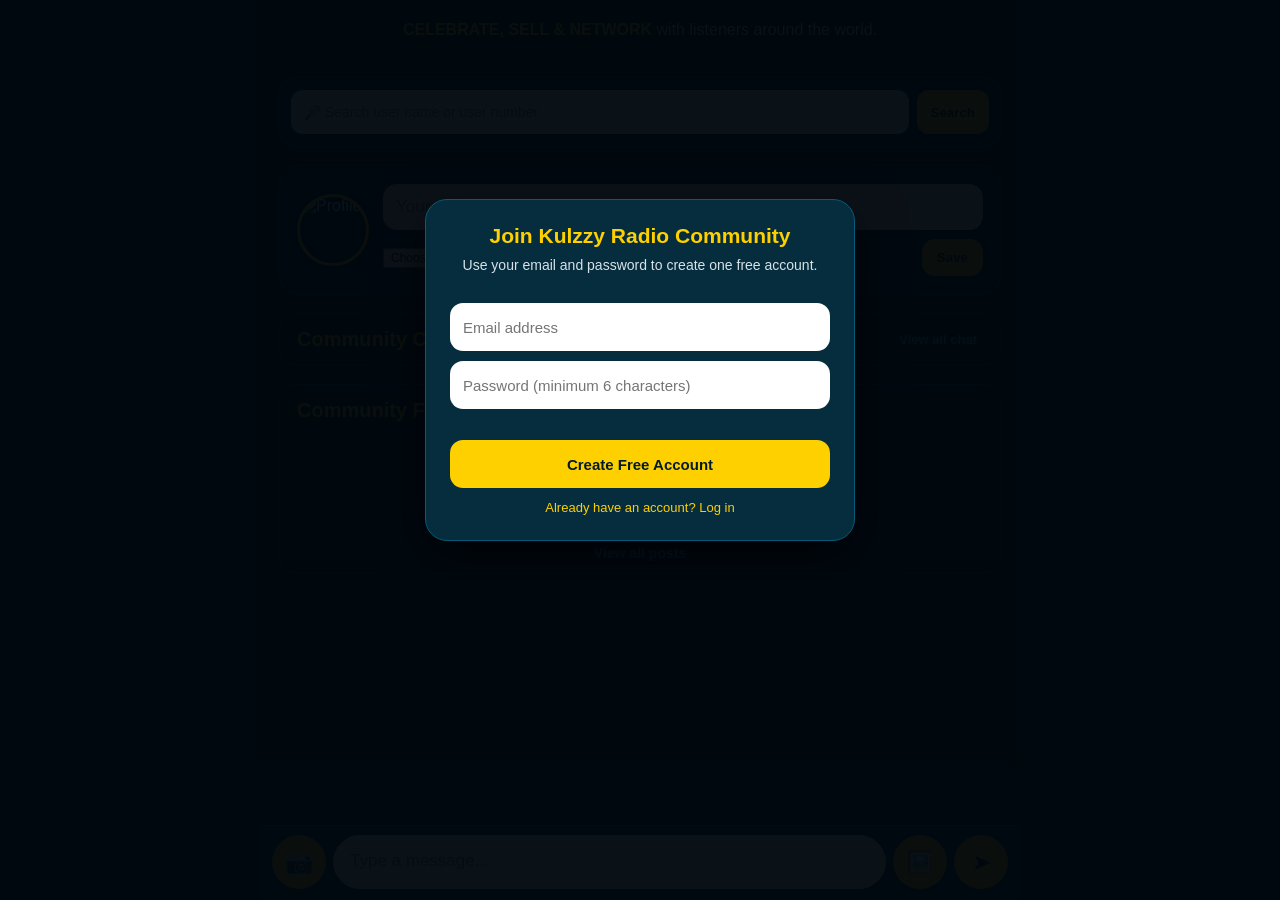
==== index.html @ fc477389 "Add styles for image viewer open state" ====
<!DOCTYPE html>
<html lang="en">
<head>
<meta charset="UTF-8">
<meta name="viewport" content="width=device-width,initial-scale=1.0,maximum-scale=1.0,user-scalable=no">
<title>Kulzzy Radio Community</title>

<style>

*{
    box-sizing:border-box;
    -webkit-tap-highlight-color:transparent;
}

html,body{
    margin:0;
    padding:0;
    width:100%;
    min-height:100%;
    background:#001b2b;
    color:#fff;
    font-family:Arial,Helvetica,sans-serif;
}

body{
    overflow-x:hidden;
}

body.image-viewer-open{
    overflow:hidden;
    touch-action:none;
}

.app{
    width:100%;
    max-width:760px;
    margin:auto;
    min-height:100vh;
    background:#001b2b;
    padding-bottom:145px;
}


.auth-gate{
    position:fixed;inset:0;background:rgba(0,8,14,.96);z-index:20000;display:flex;align-items:center;justify-content:center;padding:20px;
}
.auth-card{width:100%;max-width:430px;background:#062d3e;border:1px solid #075a78;border-radius:22px;padding:24px;box-shadow:0 15px 50px rgba(0,0,0,.5);text-align:center;transform:translateY(-80px)}
.auth-card h2{margin:0 0 8px;color:#ffd000;font-size:21px}
.auth-subtitle{margin:0 0 18px;color:#d7e2e7;font-size:14px;line-height:1.4}
.auth-input{width:100%;height:48px;border:0;outline:0;border-radius:13px;padding:0 13px;margin-top:10px;background:#fff;color:#111;font-size:15px}
.auth-error{min-height:22px;margin-top:9px;color:#ff8b8b;font-size:13px;line-height:1.3}
.auth-submit{width:100%;height:48px;border:0;border-radius:13px;background:#ffd000;color:#001b2b;font-weight:bold;font-size:15px;cursor:pointer}
.auth-submit:disabled{opacity:.65;cursor:wait}
.auth-switch{margin-top:11px;border:0;background:transparent;color:#ffd000;font-size:13px;cursor:pointer}

/* =========================
   INTRO
========================= */

.intro{
    margin:0 18px 18px;
    padding:18px 16px;
    background:#001b2b;
    text-align:center;
    color:#e9f2f6;
    font-size:16px;
    line-height:1.45;
}

.intro strong{
    color:#ffd000;
    font-size:16px;
    font-weight:700;
}

/* =========================
   PROFILE
========================= */

.profile-area{
    margin:0 18px 18px;
    padding:18px;
    background:#062d3e;
    border:1px solid #075a78;
    border-radius:22px;
}
    
.profile-row{
    display:flex;
    align-items:center;
    gap:14px;
}

.profile-picture{
    width:72px;
    height:72px;
    min-width:72px;
    border-radius:50%;
    object-fit:cover;
    border:3px solid #ffd000;
    background:#092331;
}

.profile-details{
    flex:1;
    min-width:0;
}

.name-input{
    width:100%;
    height:46px;
    border:0;
    outline:0;
    border-radius:14px;
    padding:0 13px;
    font-size:17px;
    background:#fff;
    color:#111;
}

.profile-controls{
    display:flex;
    align-items:center;
    gap:8px;
    margin-top:9px;
    flex-wrap:wrap;
}

.profile-file{
    flex:1;
    min-width:130px;
    color:#fff;
    font-size:12px;
}

.save-profile,
.cancel-profile{
    border-radius:13px;
    padding:9px 13px;
    font-weight:bold;
    cursor:pointer;
}

.save-profile{
    border:2px solid #ffd000;
    background:#ffd000;
    color:#001b2b;
}

.cancel-profile{
    border:1px solid #ffd000;
    background:transparent;
    color:#ffd000;
    display:none;
}


/* SAVED PROFILE */

.profile-saved-view{
    display:none;
    text-align:center;
}
.profile-saved-view.show{
    display:block;
}

.saved-profile-picture{
    width:72px;
    height:72px;
    border-radius:50%;
    object-fit:cover;
    border:3px solid #ffd000;
    background:#092331;
}

.saved-profile-name{
    margin-top:8px;
    color:#ffd000;
    font-size:17px;
    font-weight:bold;
    word-break:break-word;
}

.edit-profile-btn{
    margin-top:10px;
    border:1px solid #ffd000;
    background:#062d3e;
    color:#ffd000;
    border-radius:17px;
    padding:8px 14px;
    font-weight:bold;
    font-size:13px;
    cursor:pointer;
}


/* =========================
   PROFILE BRAND DISPLAY
========================= */

.profile-brand-stage{
    width:100%;
    height:300px;
    position:relative;
    overflow:hidden;
    border-radius:18px;
    background:transparent;
    margin-bottom:12px;
}

.profile-brand-logo{
    position:absolute;
    inset:0;
    width:100%;
    height:100%;
    object-fit:contain;
    display:block;
    z-index:1;
}

.profile-brand-avatar{
    position:absolute;
    top:50%;
    left:50%;
    transform:translate(-50%,-50%);
    width:150px;
    height:150px;
    border-radius:50%;
    object-fit:cover;
    border:4px solid #ffd000;
    background:#092331;
    box-shadow:0 4px 15px rgba(0,0,0,.35);
    z-index:2;
}

.profile-action-row{
    display:flex;
    justify-content:center;
    align-items:center;
    gap:8px;
    margin-top:10px;
}

.profile-action-row .edit-profile-btn{
    margin-top:0;
}

/* =========================
   LIVE CAMERA
========================= */

.camera-modal{
    position:fixed;
    inset:0;
    background:rgba(0,8,14,.96);
    z-index:12000;
    display:none;
    align-items:center;
    justify-content:center;
    padding:18px;
}

.camera-modal.show{
    display:flex;
}

.camera-card{
    width:100%;
    max-width:520px;
    background:#062d3e;
    border:1px solid #ffd000;
    border-radius:22px;
    padding:14px;
    box-shadow:0 15px 50px rgba(0,0,0,.55);
}

.camera-title{
    color:#ffd000;
    text-align:center;
    font-weight:bold;
    font-size:17px;
    margin-bottom:10px;
}

.camera-video-wrap{
    width:100%;
    aspect-ratio:3 / 4;
    max-height:70vh;
    background:#000;
    border-radius:16px;
    overflow:hidden;
}

.camera-video{
    width:100%;
    height:100%;
    display:block;
    object-fit:cover;
}

.camera-status{
    color:#d7e2e7;
    text-align:center;
    font-size:13px;
    line-height:1.4;
    margin:9px 4px;
}

.camera-actions{
    display:flex;
    gap:8px;
}

.camera-action-btn{
    flex:1;
    min-height:46px;
    border-radius:13px;
    border:1px solid #ffd000;
    background:#ffd000;
    color:#001b2b;
    font-weight:bold;
    cursor:pointer;
}

.camera-action-btn.cancel{
    background:#073b50;
    color:#ffd000;
}

.camera-action-btn:disabled{
    opacity:.6;
}

/* =========================
   COMMUNITY CHAT / FEED SECTIONS
========================= */

.community-section{
    margin:0 18px 18px;
    background:#001b2b;
}

.community-chat-section{
    position:relative;
    z-index:200;
}

.community-card{
    background:#001b2b;
    border:1px solid #075a78;
    border-radius:20px;
    overflow:hidden;
}

.community-section-title{
    display:flex;
    align-items:center;
    justify-content:space-between;
    gap:10px;
    padding:14px 18px;
    color:#ffd000;
    font-size:20px;
    font-weight:bold;
}

.community-view-btn{
    border:0;
    background:transparent;
    color:#38bdf8;
    font-size:13px;
    font-weight:bold;
    cursor:pointer;
    white-space:nowrap;
}

.community-chat-list{
    display:flex;
    flex-direction:column;
    height:auto;
    max-height:none;
    overflow:visible;
    overflow-x:hidden;
    overscroll-behavior:auto;
}

.community-chat-message{
    display:flex;
    align-items:flex-start;
    gap:10px;
    padding:10px 18px 9px;
    border-top:1px solid rgba(7,90,120,.45);
    flex:0 0 auto;
}

.community-chat-avatar{
    width:46px;
    height:46px;
    min-width:46px;
    border-radius:50%;
    object-fit:cover;
    border:2px solid #ffd000;
    background:#092331;
}

.community-chat-body{
    flex:1;
    min-width:0;
}

.community-chat-top{
    display:flex;
    align-items:center;
    justify-content:space-between;
    gap:8px;
}

.community-chat-name{
    color:#ffd000;
    font-size:15px;
    font-weight:bold;
}

.community-chat-time{
    color:#8fa7b2;
    font-size:12px;
    white-space:nowrap;
}

.community-chat-text{
    color:#fff;
    font-size:14px;
    line-height:1.4;
    margin-top:2px;
    word-break:break-word;
}

.private-chat-box{
    display:flex;
    gap:6px;
    margin-top:8px;
}

.private-chat-input{
    flex:1;
    min-width:0;
    height:34px;
    border:1px solid #075a78;
    outline:0;
    border-radius:10px;
    padding:0 9px;
    background:#fff;
    color:#111;
    font-size:12px;
}

.private-chat-send{
    border:0;
    border-radius:10px;
    background:#ffd000;
    color:#001b2b;
    font-weight:bold;
    padding:0 10px;
    font-size:12px;
    cursor:pointer;
    white-space:nowrap;
}

.private-chat-status{
    color:#8fa7b2;
    font-size:11px;
    margin-top:5px;
}

.community-empty{
    padding:22px 18px;
    text-align:center;
    color:#8fa7b2;
    font-size:14px;
    border-top:1px solid rgba(7,90,120,.45);
}

.community-bottom-link{
    width:100%;
    border:0;
    border-top:1px solid rgba(7,90,120,.45);
    background:transparent;
    color:#38bdf8;
    padding:12px;
    font-size:14px;
    font-weight:bold;
    cursor:pointer;
}

.community-feed-title{
    margin-top:0;
}

@media(max-width:500px){
    .community-section{
        margin-left:18px;
        margin-right:18px;
    }

    .community-section-title{
        font-size:19px;
        padding:13px 16px;
    }

    .community-chat-message{
        padding:10px 16px;
    }
}

/* =========================
   POST PREVIEW
========================= */

.post-preview{
    display:none;
    margin:0 12px 18px;
    background:#062d3e;
    border:1px solid #075a78;
    border-radius:20px;
    padding:12px;
}

.post-preview.show{
    display:block;
}

.post-preview-title{
    color:#ffd000;
    font-size:15px;
    font-weight:bold;
    margin-bottom:10px;
}

.post-preview-image{
    width:100%;
    max-height:500px;
    object-fit:contain;
    background:#00131e;
    border-radius:14px;
    display:block;
}

.post-preview-actions{
    display:flex;
    gap:8px;
    margin-top:10px;
}

.post-picture-btn{
    flex:1;
    border:0;
    border-radius:12px;
    padding:11px;
    font-weight:bold;
    cursor:pointer;
}

.post-picture-btn.publish{
    background:#ffd000;
    color:#001b2b;
}

.post-picture-btn.cancel{
    background:#073b50;
    color:#fff;
    border:1px solid #075a78;
}

/* =========================
   FEED
========================= */

.feed{
    width:100%;
    padding:0 12px;
}

.post{
    background:#062d3e;
    border:1px solid #075a78;
    border-radius:22px;
    overflow:hidden;
    margin:0 0 18px;
}

.post-header{
    display:flex;
    align-items:center;
    gap:10px;
    padding:12px 14px;
}

.post-avatar{
    width:52px;
    height:52px;
    min-width:52px;
    border-radius:50%;
    object-fit:cover;
    border:2px solid #ffd000;
    background:#092331;
}

.post-user{
    flex:1;
    min-width:0;
}

.post-name{
    color:#ffd000;
    font-size:16px;
    font-weight:bold;
    overflow:hidden;
    text-overflow:ellipsis;
    white-space:nowrap;
}

.post-time{
    color:#9db0ba;
    font-size:12px;
    margin-top:3px;
}

.follow-wrap{
    display:flex;
    align-items:center;
    gap:6px;
}

.follow-btn{
    border:1px solid #ffd000;
    color:#ffd000;
    background:transparent;
    border-radius:18px;
    padding:7px 11px;
    font-size:12px;
    font-weight:bold;
    white-space:nowrap;
}

.follow-btn.following{
    background:#ffd000;
    color:#001b2b;
}

.follow-count{
    color:#d7e2e7;
    font-size:12px;
    white-space:nowrap;
}

.post-image-wrap{
    width:100%;
    background:#00131e;
    cursor:pointer;
}

.post-image{
    width:100%;
    height:auto;
    max-height:700px;
    display:block;
    object-fit:contain;
    cursor:pointer;
    transition:transform .2s ease;
}

.post-image:hover{
    transform:scale(1.02);
}

.post-actions{
    display:flex;
    align-items:center;
    padding:9px 12px;
    gap:7px;
    border-top:1px solid #075a78;
}

.action-btn{
    border:0;
    background:#073b50;
    color:#fff;
    border-radius:11px;
    padding:7px 10px;
    font-size:14px;
    cursor:pointer;
}

.action-btn.liked{
    color:#ff3b3b;
}

.click-count{
    margin-left:auto;
    color:#d7e2e7;
    font-size:14px;
}

.comments{
    padding:0 12px 12px;
}

.comment{
    background:#082431;
    border-radius:11px;
    padding:8px 9px;
    margin-top:7px;
}

.comment-name{
    color:#ffd000;
    font-weight:bold;
    font-size:12px;
}

.comment-text{
    color:#fff;
    margin-top:3px;
    font-size:13px;
    line-height:1.35;
}

.comment-box{
    display:flex;
    gap:7px;
    margin-top:8px;
}

.comment-input{
    flex:1;
    min-width:0;
    height:39px;
    border:0;
    outline:0;
    border-radius:11px;
    padding:0 11px;
    background:#fff;
    color:#111;
    font-family:Arial,Helvetica,sans-serif;
    font-size:14px;
}

.comment-send{
    border:0;
    border-radius:11px;
    background:#ffd000;
    color:#001b2b;
    font-weight:bold;
    padding:0 12px;
    font-size:13px;
}

.empty{
    text-align:center;
    padding:40px 15px;
    color:#8fa7b2;
    font-size:14px;
}

/* =========================
   COMPOSER
========================= */

.composer{
    position:fixed;
    left:50%;
    bottom:0;
    transform:translateX(-50%);
    width:100%;
    max-width:760px;
    background:#062d3e;
    border-top:1px solid #075a78;
    padding:9px 12px 11px;
    z-index:3000;
}

.composer-row{
    display:flex;
    align-items:flex-end;
    gap:7px;
}

.composer-btn{
    width:54px;
    height:54px;
    min-width:54px;
    border:0;
    border-radius:50%;
    background:#ffd000;
    color:#001b2b;
    display:flex;
    align-items:center;
    justify-content:center;
    font-size:23px;
    cursor:pointer;
}

.message-box{
    flex:1;
    min-width:0;
    max-height:130px;
    min-height:54px;
    resize:none;
    overflow-y:auto;
    border:0;
    outline:0;
    border-radius:27px;
    padding:15px 17px;
    font-size:17px;
    line-height:1.35;
    background:#fff;
    color:#111;
    font-family:Arial,Helvetica,sans-serif;
}

.hidden-input{
    display:none;
}

/* =========================
   NOTIFICATIONS
========================= */

.notification-panel{
    position:fixed;
    top:15px;
    right:15px;
    width:min(340px,calc(100% - 30px));
    background:#062d3e;
    border:1px solid #ffd000;
    border-radius:18px;
    z-index:5000;
    box-shadow:0 10px 40px rgba(0,0,0,.45);
    display:none;
    overflow:hidden;
}

.notification-panel.show{
    display:block;
}

.notification-title{
    padding:13px;
    background:#001b2b;
    color:#ffd000;
    font-weight:bold;
    border-bottom:1px solid #075a78;
}

.notification-list{
    max-height:300px;
    overflow:auto;
}

.notification-item{
    padding:11px;
    border-bottom:1px solid #075a78;
    font-size:13px;
}

/* =========================
   VIEWER
========================= */

.image-viewer{
    position:fixed;
    inset:0;
    background:rgba(0,8,14,.94);
    z-index:9000;
    display:none;
    align-items:center;
    justify-content:center;
    padding:25px 15px;
}

.image-viewer.show{
    display:flex;
}

.viewer-content{
    width:100%;
    height:100%;
    display:flex;
    align-items:center;
    justify-content:center;
    position:relative;
}

.viewer-image{
    max-width:96%;
    max-height:90%;
    object-fit:contain;
    border-radius:10px;
}

.viewer-close{
    position:absolute;
    top:12px;
    right:12px;
    width:48px;
    height:48px;
    border:0;
    border-radius:50%;
    background:#ffd000;
    color:#001b2b;
    font-size:30px;
}

.viewer-click-count{
    position:absolute;
    bottom:18px;
    left:50%;
    transform:translateX(-50%);
    background:#062d3e;
    border:1px solid #ffd000;
    color:#ffd000;
    padding:8px 14px;
    border-radius:20px;
    font-size:13px;
}

.toast{
    position:fixed;
    left:50%;
    bottom:95px;
    transform:translateX(-50%);
    background:#ffd000;
    color:#001b2b;
    padding:10px 16px;
    border-radius:20px;
    font-weight:bold;
    z-index:10000;
    display:none;
    max-width:90%;
    text-align:center;
    font-size:14px;
}

.toast.show{
    display:block;
}

@media(max-width:500px){
.post-image{
    height:250px;
}
    .intro{
        font-size:15px;
    }

    .intro strong{
        font-size:16px;
    }

    .profile-picture{
        width:68px;
        height:68px;
        min-width:68px;
    }

    .profile-brand-stage{
        height:270px;
    }

    .profile-brand-avatar{
        width:132px;
        height:132px;
    }

    .name-input{
        font-size:16px;
    }

    .post-header{
        padding:11px;
    }

    .post-avatar{
        width:50px;
        height:50px;
        min-width:50px;
    }

    .post-name{
        font-size:15px;
    }

    .follow-btn{
        padding:6px 9px;
        font-size:11px;
    }

    .follow-count{
        font-size:11px;
    }

    .composer-btn{
        width:51px;
        height:51px;
        min-width:51px;
    }

    .message-box{
        font-size:16px;
        min-height:51px;
    }
}



/* =========================
   KULZZY SOCIAL SEARCH / PROFILE / GALLERY
========================= */
.user-search-wrap{margin:0 18px 18px;background:#062d3e;border:1px solid #075a78;border-radius:18px;padding:12px}
.user-search-row{display:flex;gap:8px}
.user-search-input{flex:1;min-width:0;height:44px;border:0;border-radius:12px;padding:0 13px;font-size:14px;outline:0;color:#111;background:#fff}
.user-search-btn{border:0;border-radius:12px;background:#ffd000;color:#001b2b;font-weight:bold;padding:0 14px;cursor:pointer}
.user-search-results{margin-top:8px;display:none;max-height:260px;overflow:auto}
.user-search-results.show{display:block}
.user-result{display:flex;align-items:center;gap:10px;padding:10px;border-top:1px solid rgba(7,90,120,.55);cursor:pointer}
.user-result:hover{background:#073b50}
.user-result-avatar{width:42px;height:42px;border-radius:50%;object-fit:cover;border:2px solid #ffd000;background:#092331}
.user-result-main{min-width:0;flex:1}.user-result-name{font-weight:bold;color:#ffd000}.user-result-number{font-size:11px;color:#9db0ba;margin-top:2px}
.profile-number{display:inline-block;margin-top:5px;color:#9db0ba;font-size:12px}
.social-profile-modal{position:fixed;inset:0;background:rgba(0,8,14,.96);z-index:11000;display:none;align-items:center;justify-content:center;padding:16px}
.social-profile-modal.show{display:flex}.social-profile-card{width:100%;max-width:560px;max-height:92vh;overflow:auto;background:#062d3e;border:1px solid #ffd000;border-radius:22px;padding:16px;box-shadow:0 15px 50px rgba(0,0,0,.55)}
.social-profile-top{display:flex;align-items:center;gap:12px}.social-profile-avatar{width:78px;height:78px;border-radius:50%;object-fit:cover;border:3px solid #ffd000;background:#092331}.social-profile-info{flex:1;min-width:0}.social-profile-name{font-size:20px;font-weight:bold;color:#ffd000;word-break:break-word}.social-profile-number{font-size:12px;color:#9db0ba;margin-top:3px}.social-profile-close{border:0;background:#ffd000;color:#001b2b;width:42px;height:42px;border-radius:50%;font-size:25px;font-weight:bold;cursor:pointer}
.social-stats{display:grid;grid-template-columns:repeat(3,1fr);gap:7px;margin:14px 0}.social-stat{background:#073b50;border-radius:12px;text-align:center;padding:10px 5px}.social-stat strong{display:block;color:#ffd000;font-size:18px}.social-stat span{font-size:11px;color:#d7e2e7}.social-profile-actions{display:flex;gap:8px;margin-bottom:12px}.social-profile-actions button{flex:1;border:1px solid #ffd000;border-radius:12px;background:transparent;color:#ffd000;padding:10px;font-weight:bold;cursor:pointer}.social-profile-actions button.following{background:#ffd000;color:#001b2b}.profile-posts-title{font-weight:bold;color:#ffd000;margin:10px 0}.profile-post-list .post{margin-bottom:12px}
.post-user-click{cursor:pointer}.post-user-click:hover .post-name{text-decoration:underline}.post-number{font-size:10px;color:#9db0ba;margin-top:2px}
.post-gallery{display:grid;gap:3px;background:#00131e}.post-gallery.one{grid-template-columns:1fr}.post-gallery.two{grid-template-columns:1fr 1fr}.post-gallery.three,.post-gallery.more{grid-template-columns:1fr 1fr}.gallery-item{position:relative;min-width:0;background:#00131e;cursor:pointer;overflow:hidden}.post-gallery.one .gallery-item{height:320px}.post-gallery.two .gallery-item,.post-gallery.three .gallery-item,.post-gallery.more .gallery-item{height:220px}.gallery-item img{width:100%;height:100%;display:block;object-fit:cover}.gallery-more{position:absolute;inset:0;display:flex;align-items:center;justify-content:center;background:rgba(0,0,0,.48);color:#fff;font-size:28px;font-weight:bold}.post-caption{padding:10px 14px;color:#fff;line-height:1.4;white-space:pre-wrap;word-break:break-word}.repost-note{padding:8px 14px;color:#38bdf8;font-size:12px;border-top:1px solid #075a78}
.post-preview-gallery{display:grid;grid-template-columns:repeat(2,1fr);gap:6px}.post-preview-gallery img{width:100%;height:180px;object-fit:cover;border-radius:12px;background:#00131e}.post-preview-image{display:none!important}
.action-btn{white-space:nowrap}.action-btn.shared{color:#38bdf8}.action-btn.reposted{color:#ffd000}

@media(max-width:500px){.user-search-wrap{margin-left:18px;margin-right:18px}.user-search-row{gap:6px}.user-search-btn{padding:0 11px}.post-gallery.one .gallery-item{height:250px}.post-gallery.two .gallery-item,.post-gallery.three .gallery-item,.post-gallery.more .gallery-item{height:170px}.post-preview-gallery img{height:145px}.social-profile-card{padding:13px}.social-stats{gap:5px}}

</style>
</head>

<body>

<div id="authGate" class="auth-gate">
<div class="auth-card">
<h2 id="authTitle">Join Kulzzy Radio Community</h2>
<p class="auth-subtitle">Use your email and password to create one free account.</p>
<input id="authEmail" class="auth-input" type="email" autocomplete="email" placeholder="Email address">
<input id="authPassword" class="auth-input" type="password" autocomplete="new-password" placeholder="Password (minimum 6 characters)">
<div id="authError" class="auth-error"></div>
<button id="authSubmit" class="auth-submit">Create Free Account</button>
<button id="authSwitch" class="auth-switch">Already have an account? Log in</button>
</div>
</div>

<div class="app">

<div class="intro">
<strong>CELEBRATE, SELL &amp; NETWORK</strong>
with listeners around the world.
</div>

<div class="user-search-wrap">
    <div class="user-search-row">
        <input id="userSearchInput" class="user-search-input" type="search" maxlength="60" placeholder="🔎 Search user name or user number">
        <button id="userSearchBtn" class="user-search-btn" type="button">Search</button>
    </div>
    <div id="userSearchResults" class="user-search-results"></div>
</div>


<!-- PROFILE -->

<section id="profileArea" class="profile-area">

<div id="profileEditor">

<div class="profile-row">

<img
id="profilePicture"
class="profile-picture"
src=""
alt="Profile">

<div class="profile-details">

<input
id="nameInput"
class="name-input"
type="text"
maxlength="40"
placeholder="Your name">

<div class="profile-controls">

<input
id="profileFile"
class="profile-file"
type="file"
accept="image/*">

<button
id="saveProfile"
class="save-profile">
Save
</button>

<button
id="cancelProfile"
class="cancel-profile">
Cancel
</button>

</div>

</div>

</div>


</div>


<!-- SAVED PROFILE -->

<div
id="savedProfileView"
class="profile-saved-view">

<div
class="profile-brand-stage">

<img
class="profile-brand-logo"
src="[data-uri]"
alt="Kulzzy Radio Network">

<img
id="savedProfilePicture"
class="profile-brand-avatar"
src=""
alt="Profile">

</div>

<div
id="savedProfileName"
class="saved-profile-name">
</div>

<div class="profile-action-row">

<button
id="editProfileBtn"
class="edit-profile-btn">
✏️ Edit Profile
</button>

<button
id="authLogout"
class="edit-profile-btn">
🚪 Log Out
</button>

</div>

</div>

</section>


<!-- POST PREVIEW -->

<div
id="postPreview"
class="post-preview">

<div class="post-preview-title">
Preview Picture
</div>

<img
id="postPreviewImage"
class="post-preview-image"
src=""
alt="Picture preview">

<div class="post-preview-actions">

<button
id="postPictureBtn"
class="post-picture-btn publish">
Post Picture
</button>

<button
id="cancelPostBtn"
class="post-picture-btn cancel">
Cancel
</button>

</div>

</div>


<!-- COMMUNITY CHAT -->

<section class="community-section community-chat-section">

<div class="community-card">

<div class="community-section-title">
<span>Community Chat</span>
<button
    id="viewAllChatBtn"
    class="community-view-btn"
    type="button">
    View all chat
</button>
</div>

<div
    id="communityChatList"
    class="community-chat-list">
</div>

</div>

</section>


<!-- COMMUNITY FEED -->

<section class="community-section community-feed-title">

<div class="community-card">

<div class="community-section-title">
<span>Community Feed</span>
</div>

<main id="feed" class="feed">

<div
class="empty"
id="emptyFeed">
No community posts yet.
</div>

</main>

<button
    id="viewAllPostsBtn"
    class="community-bottom-link"
    type="button">
    View all posts
</button>

</div>

</section>

</div>


<!-- COMPOSER -->

<div class="composer">

<div class="composer-row">

<button
id="cameraBtn"
class="composer-btn">
📷
</button>

<input
id="cameraInput"
class="hidden-input"
type="file"
accept="image/*"
capture="environment">


<textarea
id="messageBox"
class="message-box"
rows="1"
maxlength="1000"
placeholder="Type a message...">
</textarea>


<button
id="uploadBtn"
class="composer-btn">
🖼️
</button>

<input
id="uploadInput"
class="hidden-input"
type="file"
accept="image/*">


<button
id="sendBtn"
class="composer-btn">
➤
</button>

</div>

</div>


<!-- LIVE CAMERA -->

<div
id="cameraModal"
class="camera-modal">

<div class="camera-card">

<div class="camera-title">📷 Camera</div>

<div class="camera-video-wrap">

<video
id="cameraVideo"
class="camera-video"
autoplay
playsinline
muted></video>

</div>

<div
id="cameraStatus"
class="camera-status">
Allow camera permission to take a new picture.
</div>

<div class="camera-actions">

<button
id="captureCameraBtn"
class="camera-action-btn">
📸 Take Picture
</button>

<button
id="closeCameraBtn"
class="camera-action-btn cancel">
Cancel
</button>

</div>

</div>

</div>


<!-- SOCIAL PROFILE MODAL -->
<div id="socialProfileModal" class="social-profile-modal">
  <div class="social-profile-card">
    <div class="social-profile-top">
      <img id="socialProfileAvatar" class="social-profile-avatar" src="" alt="User profile">
      <div class="social-profile-info">
        <div id="socialProfileName" class="social-profile-name">User</div>
        <div id="socialProfileNumber" class="social-profile-number"></div>
      </div>
      <button id="socialProfileClose" class="social-profile-close" type="button">×</button>
    </div>
    <div class="social-stats">
      <div class="social-stat"><strong id="socialPostStat">0</strong><span>Posts</span></div>
      <div class="social-stat"><strong id="socialFollowerStat">0</strong><span>Followers</span></div>
      <div class="social-stat"><strong id="socialFollowingStat">0</strong><span>Following</span></div>
    </div>
    <div class="social-profile-actions">
      <button id="socialFollowBtn" type="button">Follow</button>
    </div>
    <div class="profile-posts-title">Posts</div>
    <div id="socialProfilePosts" class="profile-post-list"></div>
  </div>
</div>

<!-- NOTIFICATIONS -->

<div
id="notificationPanel"
class="notification-panel">

<div class="notification-title">
🔔 Notifications
</div>

<div
id="notificationList"
class="notification-list">
</div>

</div>


<!-- IMAGE VIEWER -->

<div
id="imageViewer"
class="image-viewer">

<div class="viewer-content">

<button
id="viewerClose"
class="viewer-close">
×
</button>

<img
id="viewerImage"
class="viewer-image"
src=""
alt="Community post">

<div
id="viewerClickCount"
class="viewer-click-count">
👆 0
</div>

</div>

</div>


<div
id="toast"
class="toast">
</div>


<script type="module">

import{
    initializeApp
}from"https://www.gstatic.com/firebasejs/10.12.2/firebase-app.js";

import{
    getDatabase,
    ref,
    push,
    set,
    get,
    update,
    onValue,
    runTransaction
}from"https://www.gstatic.com/firebasejs/10.12.2/firebase-database.js";

import{
    getAuth,
    onAuthStateChanged,
    createUserWithEmailAndPassword,
    signInWithEmailAndPassword,
    signOut
}from"https://www.gstatic.com/firebasejs/10.12.2/firebase-auth.js";


/* =========================
   FIREBASE
========================= */

const firebaseConfig={

    apiKey:
        "AIzaSyBH85NGWsSAK5cubbPdnmunwYZFZpj_CB0",

    authDomain:
        "kulzzy-radio-chat.firebaseapp.com",

    databaseURL:
        "https://kulzzy-radio-chat-default-rtdb.europe-west1.firebasedatabase.app",

    projectId:
        "kulzzy-radio-chat",

    storageBucket:
        "kulzzy-radio-chat.firebasestorage.app",

    messagingSenderId:
        "510100635134",

    appId:
        "1:510100635134:web:9d3b2e983eb6e9a385d4af"

};


const app=
    initializeApp(firebaseConfig);

const db=
    getDatabase(app);

const auth=
    getAuth(app);


/* =========================
   CLOUDINARY
========================= */

const CLOUDINARY_CLOUD_NAME=
    "s4j0x7dk";

const CLOUDINARY_UPLOAD_PRESET=
    "Community Chat";


/* =========================
   ELEMENTS
========================= */

const $=id=>document.getElementById(id);

const feed=$("feed"),emptyFeed=$("emptyFeed"),profileArea=$("profileArea");

const profileEditor=
    $("profileEditor");

const savedProfileView=
    $("savedProfileView");

const editBtn=
    $("editProfileBtn");

const cancelBtn=
    $("cancelProfile");

const profilePicture=
    $("profilePicture");

const nameInput=
    $("nameInput");

const profileFile=
    $("profileFile");

const savedProfilePicture=
    $("savedProfilePicture");

const savedProfileName=
    $("savedProfileName");





const saveBtn=
    $("saveProfile");

const messageBox=
    $("messageBox");

const toast=
    $("toast");

const imageViewer=
    $("imageViewer");

const viewerImage=
    $("viewerImage");

const viewerClose=
    $("viewerClose");

const viewerClickCount=
    $("viewerClickCount");

const notificationList=
    $("notificationList");

const postPreview=
    $("postPreview");

const postPreviewImage=
    $("postPreviewImage");

const postPictureBtn=
    $("postPictureBtn");

const cancelPostBtn=
    $("cancelPostBtn");

const communityChatList=
    $("communityChatList");

const viewAllChatBtn=
    $("viewAllChatBtn");

const viewAllPostsBtn=
    $("viewAllPostsBtn");

const cameraModal=
    $("cameraModal");

const cameraVideo=
    $("cameraVideo");

const cameraStatus=
    $("cameraStatus");

const captureCameraBtn=
    $("captureCameraBtn");

const closeCameraBtn=
    $("closeCameraBtn");


/* =========================
   DEFAULT PROFILE
========================= */

const DEFAULT_PROFILE=
    "data:image/svg+xml;charset=UTF-8,"+
    encodeURIComponent(`
        <svg xmlns="http://www.w3.org/2000/svg"
             width="200"
             height="200">

        <rect
            width="200"
            height="200"
            fill="#092331"/>

        <circle
            cx="100"
            cy="75"
            r="38"
            fill="#ffd000"/>

        <path
            d="M35 180
               C45 125 155 125 165 180"
            fill="#ffd000"/>

        </svg>
    `);

profilePicture.src=
    DEFAULT_PROFILE;


/* =========================
   TOAST
========================= */

let toastTimer;

function showToast(text){

    toast.textContent=
        text;

    toast.classList.add(
        "show"
    );

    clearTimeout(
        toastTimer
    );

    toastTimer=
        setTimeout(
            ()=>{
                toast.classList.remove(
                    "show"
                );
            },
            2500
        );
}


/* =========================
   EMAIL / PASSWORD AUTHENTICATION
========================= */

let firebaseUser=null;
let userId=localStorage.getItem("kulzzyCommunityUserId")||"";

function setStableUserId(uid){
    userId=uid;
    localStorage.setItem("kulzzyCommunityUserId",uid);
}

function getUserNumber(uid){
    uid=String(uid||"");
    let hash=2166136261;
    for(let i=0;i<uid.length;i++) hash=Math.imul(hash^uid.charCodeAt(i),16777619);
    return String(Math.abs(hash>>>0)%100000000).padStart(8,"0");
}

const authGate=$("authGate");
const authTitle=$("authTitle");
const authEmail=$("authEmail");
const authPassword=$("authPassword");
const authSubmit=$("authSubmit");
const authSwitch=$("authSwitch");
const authError=$("authError");
const authLogout=$("authLogout");
let authMode="signup";

function showAuthGate(){
    authGate.style.display="flex";
}

function hideAuthGate(){
    authGate.style.display="none";
}

function updateAuthUI(){
    if(authMode==="signup"){
        authTitle.textContent="Join Kulzzy Radio Community";
        authSubmit.textContent="Create Free Account";
        authSwitch.textContent="Already have an account? Log in";
    }else{
        authTitle.textContent="Log in to Kulzzy Radio Community";
        authSubmit.textContent="Log In";
        authSwitch.textContent="New here? Create a free account";
    }
    authError.textContent="";
}

function setAuthBusy(busy){
    authSubmit.disabled=busy;
    authSubmit.textContent=busy?(authMode==="signup"?"Creating...":"Logging in..."):(authMode==="signup"?"Create Free Account":"Log In");
}

authSwitch.onclick=()=>{
    authMode=authMode==="signup"?"login":"signup";
    updateAuthUI();
};

authSubmit.onclick=async()=>{
    const email=authEmail.value.trim().toLowerCase();
    const password=authPassword.value;
    if(!email||!password){
        authError.textContent="Enter your email and password.";
        return;
    }
    if(password.length<6){
        authError.textContent="Password must be at least 6 characters.";
        return;
    }
    setAuthBusy(true);
    try{
        let credential;
        if(authMode==="signup") credential=await createUserWithEmailAndPassword(auth,email,password);
        else credential=await signInWithEmailAndPassword(auth,email,password);
        firebaseUser=credential.user;
        setStableUserId(firebaseUser.uid);
        authEmail.value="";
        authPassword.value="";
        hideAuthGate();
        await loadFirebaseProfile();
    }catch(error){
        console.error("Email authentication error:",error);
        const code=error.code||"";
        if(code.includes("email-already-in-use")) authError.textContent="This email already has an account. Please log in.";
        else if(code.includes("invalid-credential")||code.includes("wrong-password")||code.includes("user-not-found")) authError.textContent="Email or password is incorrect.";
        else if(code.includes("invalid-email")) authError.textContent="Please enter a valid email address.";
        else if(code.includes("too-many-requests")) authError.textContent="Too many attempts. Please try again later.";
        else if(code.includes("operation-not-allowed")) authError.textContent="Email/Password sign-in is not enabled in Firebase Authentication.";
        else authError.textContent=error.message||"Authentication failed.";
    }finally{
        setAuthBusy(false);
    }
};

authPassword.addEventListener("keydown",e=>{
    if(e.key==="Enter")authSubmit.click();
});

authLogout.onclick=async()=>{
    try{
        await signOut(auth);
        localStorage.removeItem("kulzzyCommunityUserId");
        localStorage.removeItem("kulzzyCommunityProfile");
        location.reload();
    }catch(e){console.error(e);}
};

function startAuthListener(){
    return new Promise(resolve=>{
        let first=true;
        onAuthStateChanged(auth,async user=>{
            firebaseUser=user;
            if(user){
                setStableUserId(user.uid);
                hideAuthGate();
                if(first){
                    first=false;
                    await loadFirebaseProfile();
                                resolve(user);
                }
            }else{
                showAuthGate();
                if(first){
                    first=false;
                    resolve(null);
                }
            }
        });
    });
}

updateAuthUI();

/* =========================
   PROFILE
========================= */

let savedProfile=
    JSON.parse(
        localStorage.getItem(
            "kulzzyCommunityProfile"
        ) || "null"
    );

let profilesCache={};
let latestPostsSnapshot=null;
let latestChatSnapshot=null;
let showAllChat=false;
let showAllPosts=false;
let privateChatUnsubs={};
let privateChatThreads={};


function displayProfilePhoto(url){

    const safeUrl=
        url || DEFAULT_PROFILE;

    profilePicture.src=
        safeUrl;

    savedProfilePicture.src=
        safeUrl;
}




function showSavedProfile(){

    if(
        savedProfile &&
        savedProfile.name &&
        savedProfile.photo
    ){

        profileEditor.style.display=
            "none";

        savedProfileView.classList.add(
            "show"
        );

        savedProfileName.textContent=
            savedProfile.name;

        if($("savedProfileNumber")) $("savedProfileNumber").textContent=
            "User #" + (savedProfile.userNumber || getUserNumber(userId));

        displayProfilePhoto(
            savedProfile.photo
        );


        profileFile.value=
            "";

    }

}


function openEditor(){

    profileEditor.style.display=
        "block";

    savedProfileView.classList.remove(
        "show"
    );

    cancelBtn.style.display=
        savedProfile
            ? "block"
            : "none";

    if(savedProfile){

        nameInput.value=
            savedProfile.name || "";

        displayProfilePhoto(
            savedProfile.photo ||
            DEFAULT_PROFILE
        );

    }

    nameInput.focus();
}


function closeEditor(){

    if(
        savedProfile &&
        savedProfile.name &&
        savedProfile.photo
    ){

        nameInput.value=
            savedProfile.name;

        displayProfilePhoto(
            savedProfile.photo
        );


        showSavedProfile();

    }else{

        profileEditor.style.display=
            "block";

        savedProfileView.classList.remove(
            "show"
        );

    }

}


if(
    savedProfile &&
    savedProfile.name &&
    savedProfile.photo
){

    closeEditor();

}else{

    openEditor();

}


editBtn.onclick=
    openEditor;


cancelBtn.onclick=
    closeEditor;


/* =========================
   CLOUDINARY UPLOAD
========================= */

async function uploadToCloudinary(file){

    const fd=
        new FormData();

    fd.append(
        "file",
        file
    );

    fd.append(
        "upload_preset",
        CLOUDINARY_UPLOAD_PRESET
    );

    const response=
        await fetch(
            `https://api.cloudinary.com/v1_1/${CLOUDINARY_CLOUD_NAME}/image/upload`,
            {
                method:"POST",
                body:fd
            }
        );

    const data=
        await response.json();

    if(
        !response.ok ||
        !data.secure_url
    ){

        throw new Error(
            data.error?.message ||
            "Cloudinary upload failed."
        );

    }

    return data.secure_url;
}


/* =========================
   SAVE PROFILE DATABASE
========================= */

async function saveProfileToDatabase(
    profile
){

    await set(
        ref(
            db,
            "profiles/" + userId
        ),
        {
            ...profile,
            uid:userId
        }
    );


    /* Update existing posts */

    const snapshot=
        await get(
            ref(
                db,
                "communityPosts"
            )
        );

    if(snapshot.exists()){

        const changes={};

        snapshot.forEach(
            child=>{

                const post=
                    child.val();

                if(
                    post.uid === userId
                ){

                    changes[
                        `communityPosts/${child.key}/name`
                    ]=
                        profile.name;

                    changes[
                        `communityPosts/${child.key}/avatar`
                    ]=
                        profile.photo;

                }

            }
        );

        if(
            Object.keys(changes).length
        ){

            await update(
                ref(db),
                changes
            );

        }

    }

}


    
/* =========================
   PROFILE SAVE
========================= */

saveBtn.onclick=
    async()=>{

        const name=
            nameInput.value.trim();

        const file=
            profileFile.files[0];

        if(!name){

            showToast(
                "Please write your name."
            );

            return;
        }

        if(
            !file &&
            !savedProfile?.photo
        ){

            showToast(
                "Please upload your profile picture."
            );

            return;
        }

        saveBtn.disabled=
            true;

        saveBtn.textContent=
            "Saving...";

        try{

            let photo=
                savedProfile?.photo ||
                "";

            if(file){

                photo=
                    await uploadToCloudinary(
                        file
                    );

            }


            savedProfile={

                name:name,

                photo:photo,

                userNumber:getUserNumber(userId),

                updatedAt:
                    Date.now()

            };


            localStorage.setItem(
                "kulzzyCommunityProfile",
                JSON.stringify(
                    savedProfile
                )
            );


            if(userId){

                await saveProfileToDatabase(
                    savedProfile
                );

            }


            displayProfilePhoto(
                photo
            );

            closeEditor();

            showToast(
                "Profile saved successfully."
            );

        }catch(error){

            console.error(
                error
            );

            showToast(
                error.message ||
                "Unable to save profile."
            );

        }finally{

            saveBtn.disabled=
                false;

            saveBtn.textContent=
                "Save";

        }

    };
    


/* =========================
   PROFILE CHECK
========================= */

 function hasProfile(){

    return Boolean(
        savedProfile &&
        savedProfile.name &&
        savedProfile.photo &&
        savedProfile.photo !==
            DEFAULT_PROFILE
    );

}


/* =========================
   MESSAGE BOX
========================= */

function resize(){

    messageBox.style.height=
        "auto";

    messageBox.style.height=
        Math.min(
            messageBox.scrollHeight,
            130
        ) + "px";

}

messageBox.addEventListener(
    "input",
    resize
);


/* =========================
   CAMERA / UPLOAD
========================= */

let cameraStream=null;

function stopLiveCamera(){

    if(cameraStream){

        cameraStream.getTracks().forEach(
            track=>track.stop()
        );

        cameraStream=null;

    }

    cameraVideo.srcObject=null;

    cameraModal.classList.remove(
        "show"
    );

}

async function openLiveCamera(){

    if(!hasProfile()){

        showToast(
            "Save your name and profile picture first."
        );

        openEditor();

        return;

    }

    if(!navigator.mediaDevices || !navigator.mediaDevices.getUserMedia){

        showToast(
            "Live camera is not supported by this browser."
        );

        return;

    }

    cameraStatus.textContent=
        "Allow camera permission when your browser asks.";

    captureCameraBtn.disabled=true;

    cameraModal.classList.add(
        "show"
    );

    try{

        cameraStream=
            await navigator.mediaDevices.getUserMedia({
                video:{
                    facingMode:{
                        ideal:"environment"
                    },
                    width:{
                        ideal:1280
                    },
                    height:{
                        ideal:1920
                    }
                },
                audio:false
            });

        cameraVideo.srcObject=
            cameraStream;

        await cameraVideo.play();

        captureCameraBtn.disabled=false;

        cameraStatus.textContent=
            "Camera is ready. Tap Take Picture.";

    }catch(error){

        console.error(
            "Camera permission/error:",
            error
        );

        captureCameraBtn.disabled=true;

        if(error && error.name === "NotAllowedError"){

            cameraStatus.textContent=
                "Camera permission was denied. Allow camera access in the browser and tap the camera button again.";

        }else if(error && error.name === "NotFoundError"){

            cameraStatus.textContent=
                "No camera was found on this device.";

        }else{

            cameraStatus.textContent=
                "Unable to open the camera. Please try again.";

        }

    }

}

function captureLiveCameraPicture(){

    if(!cameraStream || !cameraVideo.videoWidth){

        showToast(
            "Camera is not ready yet."
        );

        return;

    }

    const canvas=
        document.createElement(
            "canvas"
        );

    const maxWidth=
        1600;

    const scale=
        Math.min(
            1,
            maxWidth / cameraVideo.videoWidth
        );

    canvas.width=
        Math.round(
            cameraVideo.videoWidth * scale
        );

    canvas.height=
        Math.round(
            cameraVideo.videoHeight * scale
        );

    const context=
        canvas.getContext("2d");

    context.drawImage(
        cameraVideo,
        0,
        0,
        canvas.width,
        canvas.height
    );

    canvas.toBlob(
        blob=>{

            if(!blob){

                showToast(
                    "Could not capture the picture."
                );

                return;

            }

            const file=
                new File(
                    [blob],
                    "kulzzy-camera-" + Date.now() + ".jpg",
                    {
                        type:"image/jpeg",
                        lastModified:Date.now()
                    }
                );

            stopLiveCamera();

            showPostPreview(
                file
            );

        },
        "image/jpeg",
        0.92
    );

}

$("cameraBtn").onclick=
    openLiveCamera;

$("uploadBtn").onclick=
    ()=>$("uploadInput").click();/* =========================
   SEND MESSAGE
========================= */

async function sendMessage(){

    if(!hasProfile()){

        showToast(
            "Save your name and profile picture first."
        );

        openEditor();

        return;
    }

    if(!userId){

        showToast(
            "Connecting to community..."
        );

        return;
    }


    const text=
        messageBox.value.trim();

    if(!text){

        return;
    }


    try{

        await set(
            push(
                ref(
                    db,
                    "chat"
                )
            ),
            {

                name:
                    savedProfile.name,

                text:text,

                photo:
                    savedProfile.photo,

                uid:
                    userId,

                time:
                    Date.now()

            }
        );


        messageBox.value=
            "";

        resize();


    }catch(error){

        console.error(
            error
        );

        showToast(
            "Message could not be sent."
        );

    }

}


$("sendBtn").onclick=
    sendMessage;


messageBox.addEventListener(
    "keydown",
    event=>{

        if(
            event.key === "Enter" &&
            !event.shiftKey
        ){

            event.preventDefault();

            sendMessage();

        }

    }
);


/* =========================
   PICTURE PREVIEW
========================= */

let pendingPostFiles=[];

function showPostPreview(files){
    const list=Array.from(files||[]).filter(f=>f && f.type.startsWith("image/"));
    if(!list.length){showToast("Only pictures are allowed.");return;}
    if(!hasProfile()){showToast("Save your name and profile picture first.");openEditor();return;}
    pendingPostFiles=list.slice(0,10);
    const gallery=$("postPreviewGallery");
    gallery.innerHTML="";
    pendingPostFiles.forEach(file=>{
        const img=document.createElement("img");
        img.src=URL.createObjectURL(file);
        img.alt="Picture preview";
        gallery.appendChild(img);
    });
    postPreview.classList.add("show");
}

function cancelPostPreview(){
    pendingPostFiles=[];
    if($("postPreviewGallery")) $("postPreviewGallery").innerHTML="";
    postPreviewImage.src="";
    postPreview.classList.remove("show");
}

$("uploadInput").onchange=event=>{
    const files=Array.from(event.target.files||[]);
    if(files.length) showPostPreview(files);
    event.target.value="";
};

captureCameraBtn.onclick=captureLiveCameraPicture;
closeCameraBtn.onclick=stopLiveCamera;
cameraModal.onclick=event=>{if(event.target===cameraModal) stopLiveCamera();};

postPictureBtn.onclick=async()=>{
    if(!pendingPostFiles.length) return;
    if(!hasProfile()){showToast("Save your profile first.");openEditor();return;}
    postPictureBtn.disabled=true;
    postPictureBtn.textContent="Posting...";
    try{
        showToast("Uploading picture(s)...");
        const images=[];
        for(const file of pendingPostFiles){ images.push(await uploadToCloudinary(file)); }
        const caption=messageBox.value.trim();
        const post={
            uid:userId,
            name:savedProfile.name,
            avatar:savedProfile.photo,
            image:images[0],
            images:images,
            caption:caption,
            likes:0,
            clicks:0,
            time:Date.now()
        };
        const postRef=push(ref(db,"communityPosts"));
        await set(postRef,post);
        await set(push(ref(db,"notifications")),{
            type:"post",uid:userId,name:savedProfile.name,
            text:savedProfile.name+" posted "+(images.length>1?"pictures.":"a picture."),time:Date.now()
        });
        cancelPostPreview();
        messageBox.value=""; resize();
        showToast("Post published successfully.");
    }catch(error){console.error("POST ERROR:",error);showToast(error.message||"Unable to post.");}
    finally{postPictureBtn.disabled=false;postPictureBtn.textContent="Post Picture";}
};

cancelPostBtn.onclick=cancelPostPreview;

/* =========================
   ESCAPE HTML
========================= */

function esc(value){

    return String(
        value || ""
    )

    .replaceAll(
        "&",
        "&amp;"
    )

    .replaceAll(
        "<",
        "&lt;"
    )

    .replaceAll(
        ">",
        "&gt;"
    )

    .replaceAll(
        '"',
        "&quot;"
    )

    .replaceAll(
        "'",
        "&#039;"
    );

}


function time(timestamp){

    return timestamp
        ? new Date(
            timestamp
          ).toLocaleString(
            [],
            {
                month:"short",
                day:"numeric",
                hour:"numeric",
                minute:"2-digit"
            }
          )
        : "";

}


/* =========================
   ACTIVE COMMUNITY CHAT
========================= */

function privateConversationId(a,b){

    return [a,b].sort().join("_");

}


function ensurePrivateChatListener(targetUid){

    if(!userId || !targetUid || targetUid===userId){
        return;
    }

    const conversationId=
        privateConversationId(
            userId,
            targetUid
        );

    if(privateChatUnsubs[conversationId]){
        return;
    }

    privateChatUnsubs[conversationId]=
        onValue(
            ref(
                db,
                "privateChats/" + conversationId
            ),
            snapshot=>{

                const messages=[];

                if(snapshot.exists()){
                    snapshot.forEach(child=>{
                        const data=child.val() || {};

                        if(data.text){
                            messages.push({
                                id:child.key,
                                ...data
                            });
                        }
                    });
                }

                messages.sort(
                    (a,b)=>(a.time||0)-(b.time||0)
                );

                privateChatThreads[conversationId]=
                    messages.slice(-3);

                if(latestChatSnapshot){
                    renderCommunityChat(
                        latestChatSnapshot,
                        true
                    );
                }
            },
            error=>{
                console.error(
                    "Private chat read error:",
                    error
                );
            }
        );
}


async function sendPrivateMessage(targetUid,input){

    if(!userId || !targetUid || targetUid===userId){
        return;
    }

    const text=input.value.trim();

    if(!text){
        return;
    }

    if(!firebaseUser){
        showToast("Please sign in first.");
        return;
    }

    const conversationId=
        privateConversationId(
            userId,
            targetUid
        );

    const profile=
        profilesCache[userId] || savedProfile || {};

    const senderName=
        profile.name || "Listener";

    try{

        await set(
            push(
                ref(
                    db,
                    "privateChats/" +
                    conversationId
                )
            ),
            {
                senderUid:userId,
                receiverUid:targetUid,
                senderName:senderName,
                text:text,
                time:Date.now()
            }
        );

        input.value="";

        showToast("Private message sent.");

    }catch(error){

        console.error(
            "Private message error:",
            error
        );

        showToast(
            "Private message could not be sent."
        );
    }
}


function renderCommunityChat(snapshot,fromPrivateUpdate=false){

    latestChatSnapshot=snapshot;
    communityChatList.innerHTML="";

    if(!snapshot.exists()){
        communityChatList.innerHTML=`
            <div class="community-empty">
                No community messages yet.
            </div>
        `;
        return;
    }

    const messages=[];

    snapshot.forEach(child=>{
        const data=child.val() || {};
        if(data.text){
            messages.push({id:child.key,...data});
        }
    });

    messages.sort((a,b)=>(a.time || 0)-(b.time || 0));

    /* Keep all messages in a fixed-height scroll box. */
    const visible=messages;

    if(!visible.length){
        communityChatList.innerHTML=`
            <div class="community-empty">
                No community messages yet.
            </div>
        `;
        return;
    }

    visible.forEach(message=>{

        const currentProfile=
            profilesCache[message.uid] || {};

        const avatar=
            currentProfile.photo ||
            message.photo ||
            DEFAULT_PROFILE;

        const name=
            currentProfile.name ||
            message.name ||
            "Listener";

        const isOwnMessage=
            message.uid===userId;

        const conversationId=
            message.uid && !isOwnMessage
                ? privateConversationId(
                    userId,
                    message.uid
                  )
                : "";

        if(message.uid && !isOwnMessage){
            ensurePrivateChatListener(
                message.uid
            );
        }

        const div=
            document.createElement("div");

        div.className=
            "community-chat-message";

        div.innerHTML=`
            <img
                class="community-chat-avatar"
                src="${esc(avatar)}"
                alt="${esc(name)}">

            <div class="community-chat-body">
                <div class="community-chat-top">
                    <div class="community-chat-name">
                        ${esc(name)}
                    </div>
                    <div class="community-chat-time">
                        ${time(message.time)}
                    </div>
                </div>

                <div class="community-chat-text">
                    ${esc(message.text)}
                </div>

                ${
                    !isOwnMessage && message.uid
                    ? `
                        <div class="private-chat-box">
                            <input
                                class="private-chat-input"
                                type="text"
                                maxlength="500"
                                placeholder="Private message ${esc(name)}...">
                            <button
                                class="private-chat-send"
                                type="button">
                                Send
                            </button>
                        </div>

                        <div class="private-chat-status">
                            Private chat with ${esc(name)}
                        </div>
                    `
                    : ""
                }
            </div>
        `;

        if(!isOwnMessage && message.uid){

            const input=
                div.querySelector(
                    ".private-chat-input"
                );

            const sendButton=
                div.querySelector(
                    ".private-chat-send"
                );

            sendButton.onclick=()=>
                sendPrivateMessage(
                    message.uid,
                    input
                );

            input.addEventListener(
                "keydown",
                event=>{
                    if(
                        event.key==="Enter"
                    ){
                        event.preventDefault();
                        sendPrivateMessage(
                            message.uid,
                            input
                        );
                    }
                }
            );

            const thread=
                privateChatThreads[conversationId] || [];

            if(thread.length){

                const threadBox=
                    document.createElement("div");

                threadBox.className=
                    "private-chat-thread";

                threadBox.innerHTML=
                    thread.map(item=>`
                        <div class="private-chat-status">
                            <strong>${
                                item.senderUid===userId
                                    ? "You"
                                    : esc(
                                        item.senderName ||
                                        name
                                      )
                            }:</strong>
                            ${esc(item.text)}
                        </div>
                    `).join("");

                div.querySelector(
                    ".community-chat-body"
                ).appendChild(threadBox);
            }
        }

        communityChatList.appendChild(div);
    });

    viewAllChatBtn.textContent=
        messages.length > 5
            ? "View all chat"
            : "View all chat";

    if(!fromPrivateUpdate){
        requestAnimationFrame(()=>{
            communityChatList.scrollTop=
                communityChatList.scrollHeight;
        });
    }
}


viewAllChatBtn.onclick=()=>{
    if(!communityChatList){
        return;
    }

    const nearBottom=
        communityChatList.scrollTop +
        communityChatList.clientHeight >=
        communityChatList.scrollHeight - 20;

    communityChatList.scrollTo({
        top:nearBottom ? 0 : communityChatList.scrollHeight,
        behavior:"smooth"
    });
};


/* =========================
   LIVE PROFILE CACHE
========================= */

onValue(
    ref(db,"profiles"),
    snapshot=>{

        profilesCache={};

        if(snapshot.exists()){
            snapshot.forEach(child=>{
                profilesCache[child.key]={...(child.val() || {}),userNumber:(child.val()||{}).userNumber||getUserNumber(child.key)};
            });
        }

        /* Profile changes now update old posts immediately. */
        if(latestPostsSnapshot){
            renderPosts(latestPostsSnapshot);
        }

        /* Profile changes also update names/pictures in old chat messages. */
        if(latestChatSnapshot){
            renderCommunityChat(latestChatSnapshot);
        }

    },
    error=>{
        console.error("Profiles read error:",error);
    }
);


/* =========================
   REALTIME COMMUNITY CHAT
========================= */

onValue(
    ref(db,"chat"),
    snapshot=>{
        renderCommunityChat(snapshot);
    },
    error=>{
        console.error("Community chat read error:",error);
        communityChatList.innerHTML=`
            <div class="community-empty">
                Unable to load community chat.
            </div>
        `;
    }
);


/* =========================
   FOLLOWER COUNT
========================= */

async function getFollowerCount(
    owner
){

    try{

        const snap=
            await get(
                ref(
                    db,
                    `followers/${owner}`
                )
            );

        return snap.exists()
            ? Object.keys(
                snap.val()
              ).length
            : 0;

    }catch(error){

        console.error(
            error
        );

        return 0;

    }

}


async function follow(
    owner,
    button,
    countElement
){

    if(
        owner === userId
    ){

        showToast(
            "You cannot follow yourself."
        );

        return;
    }


    if(!userId){

        return;
    }


    const followRef=
        ref(
            db,
            `followers/${owner}/${userId}`
        );


    const snapshot=
        await get(
            followRef
        );


    if(snapshot.exists()){

        await set(
            followRef,
            null
        );

        button.textContent=
            "Follow Me";

        button.classList.remove(
            "following"
        );

    }else{

        await set(
            followRef,
            {

                uid:
                    userId,

                name:
                    savedProfile?.name ||
                    "Listener",

                time:
                    Date.now()

            }
        );


        button.textContent=
            "Following";

        button.classList.add(
            "following"
        );


        await set(
            push(
                ref(
                    db,
                    "notifications"
                )
            ),
            {

                type:
                    "follow",

                uid:
                    owner,

                fromUid:
                    userId,

                name:
                    savedProfile?.name ||
                    "Listener",

                text:
                    (
                        savedProfile?.name ||
                        "Someone"
                    ) +
                    " followed you.",

                time:
                    Date.now()

            }
        );

    }


    countElement.textContent=
        await getFollowerCount(
            owner
        );

}


async function setFollow(
    owner,
    button,
    countElement
){

    if(
        owner === userId
    ){

        button.style.display=
            "none";

        countElement.textContent=
            await getFollowerCount(
                owner
            ) +
            " followers";

        return;
    }


    const snapshot=
        await get(
            ref(
                db,
                `followers/${owner}/${userId}`
            )
        );


    if(snapshot.exists()){

        button.textContent=
            "Following";

        button.classList.add(
            "following"
        );

    }


    countElement.textContent=
        await getFollowerCount(
            owner
        ) +
        " followers";

}


/* =========================
   LIKE
========================= */

async function like(
    id,
    button,
    count
){

    if(!userId){

        return;
    }


    const likeRef=
        ref(
            db,
            `postLikes/${id}/${userId}`
        );


    const snapshot=
        await get(
            likeRef
        );


    const countRef=
        ref(
            db,
            `communityPosts/${id}/likes`
        );


    if(snapshot.exists()){

        await set(
            likeRef,
            null
        );

        await runTransaction(
            countRef,
            current=>
                Math.max(
                    0,
                    Number(
                        current || 0
                    ) - 1
                )
        );

        button.classList.remove(
            "liked"
        );

    }else{

        await set(
            likeRef,
            true
        );

        await runTransaction(
            countRef,
            current=>
                Number(
                    current || 0
                ) + 1
        );

        button.classList.add(
            "liked"
        );

    }


    count.textContent=
        (
            await get(
                countRef
            )
        ).val() || 0;

}


/* =========================
   CLICK COUNT
========================= */

async function clickPost(
    id,
    url
){

    viewerImage.src=
        url;

    imageViewer.classList.add(
        "show"
    );


    const localKey=
        "kulzzy_clicked_" +
        id;


    const countRef=
        ref(
            db,
            `communityPosts/${id}/clicks`
        );


    if(
        !localStorage.getItem(
            localKey
        )
    ){

        localStorage.setItem(
            localKey,
            "1"
        );


        await runTransaction(
            countRef,
            current=>
                Number(
                    current || 0
                ) + 1
        );

    }


    const snapshot=
        await get(
            countRef
        );


    viewerClickCount.textContent=
        "👆 " +
        (
            snapshot.val() ||
            0
        );

}


viewerClose.onclick=
    ()=>{

        imageViewer.classList.remove(
            "show"
        );

        viewerImage.src=
            "";

    };


imageViewer.onclick=
    event=>{

        if(
            event.target ===
            imageViewer
        ){

            imageViewer.classList.remove(
                "show"
            );

            viewerImage.src=
                "";

        }

    };


/* =========================
   COMMENTS
========================= */

async function comment(
    id,
    input
){

    if(!hasProfile()){

        showToast(
            "Save your profile first."
        );

        openEditor();

        return;
    }


    const text=
        input.value.trim();


    if(!text){

        return;
    }


    await set(
        push(
            ref(
                db,
                `comments/${id}`
            )
        ),
        {

            uid:
                userId,

            name:
                savedProfile.name,

            text:
                text,

            time:
                Date.now()

        }
    );


    input.value=
        "";

}


function comments(
    id,
    box
){

    onValue(
        ref(
            db,
            `comments/${id}`
        ),
        snapshot=>{

            box.innerHTML=
                "";

            if(
                !snapshot.exists()
            ){

                return;

            }


            snapshot.forEach(
                child=>{

                    const data=
                        child.val();

                    const div=
                        document.createElement(
                            "div"
                        );

                    div.className=
                        "comment";

                    div.innerHTML=
                        `
                        <div class="comment-name">
                            ${esc(data.name)}
                        </div>

                        <div class="comment-text">
                            ${esc(data.text)}
                        </div>
                        `;

                    box.appendChild(
                        div
                    );

                }
            );

        }
    );

}


/* =========================
   RENDER POSTS
========================= */

function getPostImages(post){
    const arr=Array.isArray(post.images)?post.images.filter(Boolean):[];
    if(arr.length) return arr;
    return post.image?[post.image]:[];
}

function getProfileData(uid, fallback={}){
    const p=profilesCache[uid]||{};
    return {name:p.name||fallback.name||"Listener",photo:p.photo||fallback.avatar||DEFAULT_PROFILE,userNumber:p.userNumber||getUserNumber(uid)};
}

function renderGallery(images,postId){
    const safe=images.map(x=>esc(x));
    const cls=images.length===1?"one":images.length===2?"two":images.length===3?"three":"more";
    return `<div class="post-gallery ${cls}">${safe.slice(0,4).map((url,i)=>`
      <div class="gallery-item" data-post-id="${esc(postId)}" data-image-index="${i}">
        <img src="${url}" alt="Community post picture ${i+1}">
        ${i===3 && images.length>4?`<div class="gallery-more">+${images.length-3}</div>`:""}
      </div>`).join("")}</div>`;
}

async function sharePost(post){
    const profile=getProfileData(post.uid,post);
    const text=(post.caption||`${profile.name} shared a post on Kulzzy Radio Community.`).slice(0,1000);
    const url=location.href.split("#")[0]+"#post-"+post.id;
    try{
        if(navigator.share){await navigator.share({title:"Kulzzy Radio Community",text,url});}
        else if(navigator.clipboard){await navigator.clipboard.writeText(text+"\n"+url);showToast("Post link copied.");}
        else {showToast("Sharing is not available on this device.");return;}
    }catch(e){if(e?.name!=="AbortError") console.error(e);}
}

async function repostPost(post){
    if(!hasProfile()){showToast("Save your profile first.");openEditor();return;}
    const images=getPostImages(post);
    if(!images.length)return;
    try{
        await set(push(ref(db,"communityPosts")),{
            uid:userId,name:savedProfile.name,avatar:savedProfile.photo,
            image:images[0],images:images,caption:post.caption||"",
            likes:0,clicks:0,time:Date.now(),repostOf:post.id,
            originalUid:post.uid,originalName:getProfileData(post.uid,post).name
        });
        showToast("Reposted to your community feed.");
    }catch(e){console.error(e);showToast("Unable to repost.");}
}

function renderPosts(snapshot){
    latestPostsSnapshot=snapshot;
    feed.innerHTML="";
    if(!snapshot.exists()){feed.appendChild(emptyFeed);return;}
    const posts=[];
    snapshot.forEach(child=>{const data=child.val()||{};if(data && (data.image||data.images))posts.push({id:child.key,...data});});
    posts.sort((a,b)=>(b.time||0)-(a.time||0));
    if(!posts.length){feed.appendChild(emptyFeed);return;}
    const visiblePosts=showAllPosts?posts:posts.slice(0,5);
    visiblePosts.forEach(post=>{
        const article=document.createElement("article"); article.className="post"; article.id="post-"+post.id;
        const profile=getProfileData(post.uid,post); const images=getPostImages(post);
        article.innerHTML=`
          <div class="post-header">
            <div class="post-user-click post-user" role="button" tabindex="0">
              <div style="display:flex;align-items:center;gap:10px">
                <img class="post-avatar" src="${esc(profile.photo)}" alt="${esc(profile.name)}">
                <div style="min-width:0">
                  <div class="post-name">${esc(profile.name)}</div>
                  <div class="post-number">User #${esc(profile.userNumber)}</div>
                  <div class="post-time">${time(post.time)}</div>
                </div>
              </div>
            </div>
            <div class="follow-wrap"><button class="follow-btn">Follow Me</button><span class="follow-count">0 followers</span></div>
          </div>
          ${post.repostOf?`<div class="repost-note">🔁 Reposted from ${esc(post.originalName||getProfileData(post.originalUid||"",post).name)}</div>`:""}
          ${post.caption?`<div class="post-caption">${esc(post.caption)}</div>`:""}
          <div class="post-image-wrap">${renderGallery(images,post.id)}</div>
          <div class="post-actions">
            <button class="action-btn like-btn">❤️ <span class="like-count">${post.likes||0}</span></button>
            <button class="action-btn comment-toggle">💬 <span class="comment-count">0</span></button>
            <button class="action-btn share-btn">↗️ Share</button>
            <button class="action-btn repost-btn">🔁 Repost</button>
            <div class="click-count">👆 <span>${post.clicks||0}</span></div>
          </div>
          <div class="comments">
            <div class="comment-list"></div>
            <div class="comment-box"><input class="comment-input" maxlength="300" placeholder="Comment..."><button class="comment-send">Send</button></div>
          </div>`;
        const followButton=article.querySelector(".follow-btn"), followCount=article.querySelector(".follow-count");
        const likeButton=article.querySelector(".like-btn"), likeCount=article.querySelector(".like-count");
        const commentInput=article.querySelector(".comment-input"), commentSend=article.querySelector(".comment-send");
        const commentList=article.querySelector(".comment-list"), commentToggle=article.querySelector(".comment-toggle"), shareBtn=article.querySelector(".share-btn"), repostBtn=article.querySelector(".repost-btn");
        const userClick=article.querySelector(".post-user-click");
        userClick.onclick=()=>openSocialProfile(post.uid);
        userClick.onkeydown=e=>{if(e.key==="Enter"||e.key===" "){e.preventDefault();openSocialProfile(post.uid);}};
        followButton.onclick=()=>follow(post.uid,followButton,followCount);
        setFollow(post.uid,followButton,followCount);
        article.querySelectorAll(".gallery-item").forEach((item,i)=>item.onclick=()=>clickPost(post.id,images[i]||images[0]));
        likeButton.onclick=()=>like(post.id,likeButton,likeCount);
        commentSend.onclick=()=>comment(post.id,commentInput);
        commentInput.onkeydown=e=>{if(e.key==="Enter"){e.preventDefault();comment(post.id,commentInput);}};
        commentToggle.onclick=()=>commentInput.focus();
        shareBtn.onclick=()=>sharePost(post);
        repostBtn.onclick=()=>repostPost(post);
        onValue(ref(db,`comments/${post.id}`),snap=>{
            let count=0; snap.forEach(()=>count++); article.querySelector(".comment-count").textContent=count;
        });
        comments(post.id,commentList);
        feed.appendChild(article);
    });
    viewAllPostsBtn.textContent=posts.length>5?(showAllPosts?"Show latest":"View all posts"):"View all posts";
}

viewAllPostsBtn.onclick=()=>{showAllPosts=!showAllPosts;if(latestPostsSnapshot)renderPosts(latestPostsSnapshot);};

/* =========================
   USER SEARCH + SOCIAL PROFILE
========================= */
const userSearchInput=$("userSearchInput");
const userSearchBtn=$("userSearchBtn");
const userSearchResults=$("userSearchResults");
const socialProfileModal=$("socialProfileModal");
const socialProfileAvatar=$("socialProfileAvatar");
const socialProfileName=$("socialProfileName");
const socialProfileNumber=$("socialProfileNumber");
const socialPostStat=$("socialPostStat");
const socialFollowerStat=$("socialFollowerStat");
const socialFollowingStat=$("socialFollowingStat");
const socialFollowBtn=$("socialFollowBtn");
const socialProfilePosts=$("socialProfilePosts");
const socialProfileClose=$("socialProfileClose");
let openedSocialUid="";

async function getFollowingCount(uid){try{const s=await get(ref(db,`following/${uid}`));return s.exists()?Object.keys(s.val()||{}).length:0;}catch(e){return 0;}}
async function setFollowingRecord(owner,following){
    if(!userId||!owner||owner===userId)return;
    const a=ref(db,`following/${userId}/${owner}`), b=ref(db,`followers/${owner}/${userId}`);
    if(following){const data={uid:owner,time:Date.now()};await set(a,data);await set(b,{uid:userId,name:savedProfile?.name||"Listener",time:Date.now()});}
    else{await set(a,null);await set(b,null);}
}

function searchUsers(){
    const q=userSearchInput.value.trim().toLowerCase(); userSearchResults.innerHTML="";
    if(!q){userSearchResults.classList.remove("show");return;}
    const matches=Object.entries(profilesCache).filter(([uid,p])=>{
        const name=String(p?.name||"").toLowerCase(); const num=String(p?.userNumber||getUserNumber(uid)).toLowerCase();
        return name.includes(q)||num.includes(q)||("user #"+num).includes(q);
    }).slice(0,20);
    if(!matches.length){userSearchResults.innerHTML=`<div class="community-empty">No user found.</div>`;userSearchResults.classList.add("show");return;}
    matches.forEach(([uid,p])=>{
        const div=document.createElement("div");div.className="user-result";
        div.innerHTML=`<img class="user-result-avatar" src="${esc(p.photo||DEFAULT_PROFILE)}" alt="${esc(p.name||"Listener")}"><div class="user-result-main"><div class="user-result-name">${esc(p.name||"Listener")}</div><div class="user-result-number">User #${esc(p.userNumber||getUserNumber(uid))}</div></div>`;
        div.onclick=()=>{userSearchResults.classList.remove("show");openSocialProfile(uid);}; userSearchResults.appendChild(div);
    });
    userSearchResults.classList.add("show");
}
userSearchBtn.onclick=searchUsers; userSearchInput.addEventListener("input",searchUsers); userSearchInput.addEventListener("keydown",e=>{if(e.key==="Enter")searchUsers();});

async function openSocialProfile(uid){
    if(!uid)return; openedSocialUid=uid;
    const p=getProfileData(uid,{}); socialProfileAvatar.src=p.photo; socialProfileName.textContent=p.name; socialProfileNumber.textContent="User #"+p.userNumber;
    socialProfileModal.classList.add("show");
    const [followers,following]=await Promise.all([getFollowerCount(uid),getFollowingCount(uid)]);
    socialFollowerStat.textContent=followers; socialFollowingStat.textContent=following;
    const snap=latestPostsSnapshot; let posts=[];
    if(snap&&snap.exists()) snap.forEach(c=>{const d=c.val()||{};if(d.uid===uid&&(d.image||d.images))posts.push({id:c.key,...d});});
    posts.sort((a,b)=>(b.time||0)-(a.time||0)); socialPostStat.textContent=posts.length;
    socialProfilePosts.innerHTML=posts.length?"":"<div class=\"community-empty\">No posts yet.</div>";
    if(uid===userId){socialFollowBtn.style.display="none";}else{
        socialFollowBtn.style.display="block"; socialFollowBtn.textContent="Follow"; socialFollowBtn.classList.remove("following");
        const fs=await get(ref(db,`followers/${uid}/${userId}`)); if(fs.exists()){socialFollowBtn.textContent="Following";socialFollowBtn.classList.add("following");}
        socialFollowBtn.onclick=async()=>{await setFollowingRecord(uid,!socialFollowBtn.classList.contains("following"));const is= !socialFollowBtn.classList.contains("following");socialFollowBtn.classList.toggle("following",is);socialFollowBtn.textContent=is?"Following":"Follow";socialFollowerStat.textContent=await getFollowerCount(uid);};
    }
    posts.forEach(post=>{
        const el=document.createElement("article");el.className="post";const images=getPostImages(post);const prof=getProfileData(post.uid,post);
        el.innerHTML=`<div class="post-header"><img class="post-avatar" src="${esc(prof.photo)}"><div class="post-user"><div class="post-name">${esc(prof.name)}</div><div class="post-number">User #${esc(prof.userNumber)}</div><div class="post-time">${time(post.time)}</div></div></div>${post.caption?`<div class="post-caption">${esc(post.caption)}</div>`:""}<div class="post-image-wrap">${renderGallery(images,post.id)}</div><div class="post-actions"><button class="action-btn share-btn">↗️ Share</button><button class="action-btn repost-btn">🔁 Repost</button><div class="click-count">👆 ${post.clicks||0}</div></div>`;
        el.querySelectorAll(".gallery-item").forEach((x,i)=>x.onclick=()=>clickPost(post.id,images[i]||images[0]));el.querySelector(".share-btn").onclick=()=>sharePost(post);el.querySelector(".repost-btn").onclick=()=>repostPost(post);socialProfilePosts.appendChild(el);
    });
}
socialProfileClose.onclick=()=>socialProfileModal.classList.remove("show"); socialProfileModal.onclick=e=>{if(e.target===socialProfileModal)socialProfileModal.classList.remove("show");};

/* =========================
   REALTIME POSTS
========================= */

onValue(
    ref(
        db,
        "communityPosts"
    ),
    snapshot=>{

        renderPosts(
            snapshot
        );

    },
    error=>{

        console.error(
            "Community posts read error:",
            error
        );

        feed.innerHTML=
            `
            <div class="empty">
                Unable to load community posts.
            </div>
            `;

    }
);


/* =========================
   NOTIFICATIONS
========================= */

onValue(
    ref(
        db,
        "notifications"
    ),
    snapshot=>{

        notificationList.innerHTML=
            "";


        if(
            !snapshot.exists()
        ){

            notificationList.innerHTML=
                `
                <div class="notification-item">
                    No notifications.
                </div>
                `;

            return;

        }


        const items=[];


        snapshot.forEach(
            child=>{

                items.push(
                    child.val()
                );

            }
        );


        items.sort(
            (a,b)=>
                (b.time || 0) -
                (a.time || 0)
        );


        items
        .slice(0,30)
        .forEach(
            item=>{

                const div=
                    document.createElement(
                        "div"
                    );

                div.className=
                    "notification-item";

                div.textContent=
                    item.text ||
                    "New activity.";

                notificationList.appendChild(
                    div
                );

            }
        );

    }
);


/* =========================
   LOAD USER PROFILE
========================= */

async function loadFirebaseProfile(){

    if(!userId){

        return;

    }


    try{

        const snapshot=
            await get(
                ref(
                    db,
                    "profiles/" +
                    userId
                )
            );


        if(
            snapshot.exists()
        ){

            const profile=
                snapshot.val();


            savedProfile={

                name:
                    profile.name ||
                    "",

                photo:
                    profile.photo ||
                    "",

                updatedAt:
                    profile.updatedAt ||
                    Date.now()

            };


            localStorage.setItem(
                "kulzzyCommunityProfile",
                JSON.stringify(
                    savedProfile
                )
            );


            if(
                savedProfile.name &&
                savedProfile.photo
            ){

                closeEditor();

            }

        }

    }catch(error){

        console.error(
            "Profile loading error:",
            error
        );

    }

}


/* =========================
   START
========================= */

startAuthListener();


console.log(
    "Kulzzy Radio Community loaded."
);

window.addEventListener(
    "beforeunload",
    stopLiveCamera
);

</script>

</body>
</html>
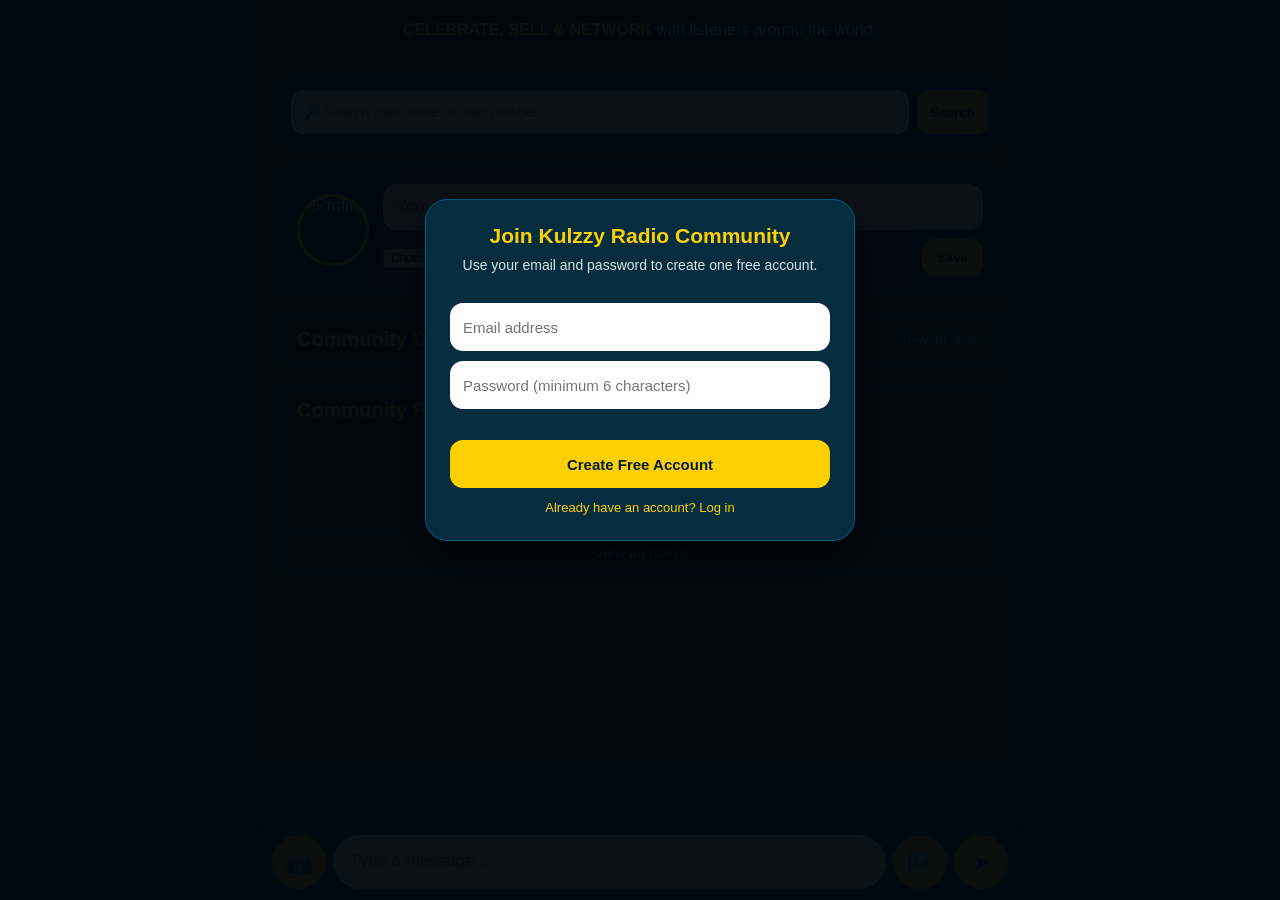
==== commit 097d4676: "Implement community chat composer and feed controls Added styles and functionality for community cha" ====
--- a/index.html
+++ b/index.html
@@ -889,13 +889,20 @@
     align-items:center;
     justify-content:center;
     position:relative;
+    overflow-y:auto;
+    overflow-x:hidden;
+    -webkit-overflow-scrolling:touch;
+    touch-action:pan-y;
 }
 
 .viewer-image{
     max-width:96%;
-    max-height:90%;
+    height:auto;
+    max-height:none;
     object-fit:contain;
     border-radius:10px;
+    display:block;
+    margin:20px auto;
 }
 
 .viewer-close{
@@ -1037,7 +1044,109 @@
 .action-btn{white-space:nowrap}.action-btn.shared{color:#38bdf8}.action-btn.reposted{color:#ffd000}
 
 @media(max-width:500px){.user-search-wrap{margin-left:18px;margin-right:18px}.user-search-row{gap:6px}.user-search-btn{padding:0 11px}.post-gallery.one .gallery-item{height:250px}.post-gallery.two .gallery-item,.post-gallery.three .gallery-item,.post-gallery.more .gallery-item{height:170px}.post-preview-gallery img{height:145px}.social-profile-card{padding:13px}.social-stats{gap:5px}}
-
+/* =========================
+   KULZZY CHAT + FEED CONTROLS
+========================= */
+
+/* Chat message input */
+.community-chat-composer{
+    display:flex;
+    align-items:center;
+    gap:8px;
+    padding:10px 12px;
+    border-top:1px solid rgba(7,90,120,.55);
+    background:#001b2b;
+}
+
+.community-chat-composer input{
+    flex:1;
+    min-width:0;
+    height:44px;
+    border:1px solid #075a78;
+    border-radius:12px;
+    padding:0 13px;
+    outline:none;
+    background:#062d3e;
+    color:#fff;
+    font-size:14px;
+}
+
+.community-chat-composer button{
+    height:44px;
+    padding:0 16px;
+    border:0;
+    border-radius:12px;
+    background:#ffd000;
+    color:#001b2b;
+    font-weight:bold;
+    cursor:pointer;
+}
+
+.community-chat-composer button:active{
+    transform:scale(.97);
+}
+
+/* Show 4 chat messages at a time */
+.community-chat-list.chat-limited
+.community-chat-message{
+    display:none;
+}
+
+.community-chat-list.chat-limited
+.community-chat-message.chat-visible{
+    display:flex;
+}
+
+/* READ MORE */
+.community-chat-more{
+    display:none;
+    width:100%;
+    border:0;
+    border-top:1px solid rgba(7,90,120,.45);
+    background:#001b2b;
+    color:#38bdf8;
+    padding:12px;
+    font-size:14px;
+    font-weight:bold;
+    cursor:pointer;
+}
+
+/* Feed controls */
+.community-feed-controls{
+    display:flex;
+    align-items:center;
+    gap:8px;
+}
+
+.community-feed-controls button{
+    border:0;
+    border-radius:10px;
+    padding:9px 12px;
+    background:#062d3e;
+    border:1px solid #075a78;
+    color:#ffd000;
+    font-weight:bold;
+    cursor:pointer;
+}
+
+.community-feed-controls button:active{
+    transform:scale(.97);
+}
+
+@media(max-width:500px){
+    .community-chat-composer{
+        padding:9px 10px;
+    }
+
+    .community-chat-composer button{
+        padding:0 13px;
+    }
+
+    .community-feed-controls button{
+        padding:8px 10px;
+        font-size:12px;
+      }
+    }
 </style>
 </head>
 
@@ -3434,6 +3543,10 @@
     url
 ){
 
+    document.body.classList.add(
+        "image-viewer-open"
+    );
+
     viewerImage.src=
         url;
 
@@ -3500,6 +3613,10 @@
             "show"
         );
 
+        document.body.classList.remove(
+            "image-viewer-open"
+        );
+
         viewerImage.src=
             "";
 
@@ -3510,18 +3627,22 @@
     event=>{
 
         if(
-            event.target ===
-            imageViewer
-        ){
-
-            imageViewer.classList.remove(
-                "show"
-            );
-
-            viewerImage.src=
-                "";
-
-        }
+    event.target ===
+    imageViewer
+){
+
+    imageViewer.classList.remove(
+        "show"
+    );
+
+    document.body.classList.remove(
+        "image-viewer-open"
+    );
+
+    viewerImage.src=
+        "";
+
+    }
 
     };
 
@@ -4045,6 +4166,151 @@
     stopLiveCamera
 );
 
+    /* =========================
+   KULZZY CHAT / FEED PATCH
+========================= */
+
+(function(){
+
+    /* ---------- CHAT: 4 AT A TIME ---------- */
+
+    function setupCommunityChat(){
+
+        const list =
+            document.querySelector(".community-chat-list");
+
+        if(!list) return;
+
+        const messages =
+            Array.from(
+                list.querySelectorAll(".community-chat-message")
+            );
+
+        if(!messages.length) return;
+
+        let shown = 4;
+
+        list.classList.add("chat-limited");
+
+        function renderChat(){
+
+            messages.forEach(function(message,index){
+
+                if(index < shown){
+                    message.classList.add("chat-visible");
+                }else{
+                    message.classList.remove("chat-visible");
+                }
+
+            });
+
+            let more =
+                list.parentElement.querySelector(
+                    ".community-chat-more"
+                );
+
+            if(shown < messages.length){
+
+                if(!more){
+
+                    more =
+                        document.createElement("button");
+
+                    more.type="button";
+                    more.className=
+                        "community-chat-more";
+
+                    more.textContent=
+                        "READ MORE";
+
+                    list.parentElement.appendChild(
+                        more
+                    );
+
+                    more.addEventListener(
+                        "click",
+                        function(){
+
+                            shown += 4;
+
+                            renderChat();
+
+                        }
+                    );
+                }
+
+                more.style.display="block";
+
+            }else if(more){
+
+                more.style.display="none";
+
+            }
+
+        }
+
+        renderChat();
+
+        /*
+         * Re-run when Firebase adds new messages.
+         */
+        const observer =
+            new MutationObserver(function(){
+
+                const updated =
+                    Array.from(
+                        list.querySelectorAll(
+                            ".community-chat-message"
+                        )
+                    );
+
+                if(updated.length !== messages.length){
+
+                    messages.length=0;
+
+                    updated.forEach(function(item){
+                        messages.push(item);
+                    });
+
+                    renderChat();
+
+                }
+
+            });
+
+        observer.observe(list,{
+            childList:true,
+            subtree:true
+        });
+
+    }
+
+
+    /* ---------- INITIALIZE ---------- */
+
+    function initializeKulzzyPatch(){
+
+        setupCommunityChat();
+
+    }
+
+    if(
+        document.readyState ===
+        "loading"
+    ){
+
+        document.addEventListener(
+            "DOMContentLoaded",
+            initializeKulzzyPatch
+        );
+
+    }else{
+
+        initializeKulzzyPatch();
+
+    }
+
+})();
 </script>
 
 </body>
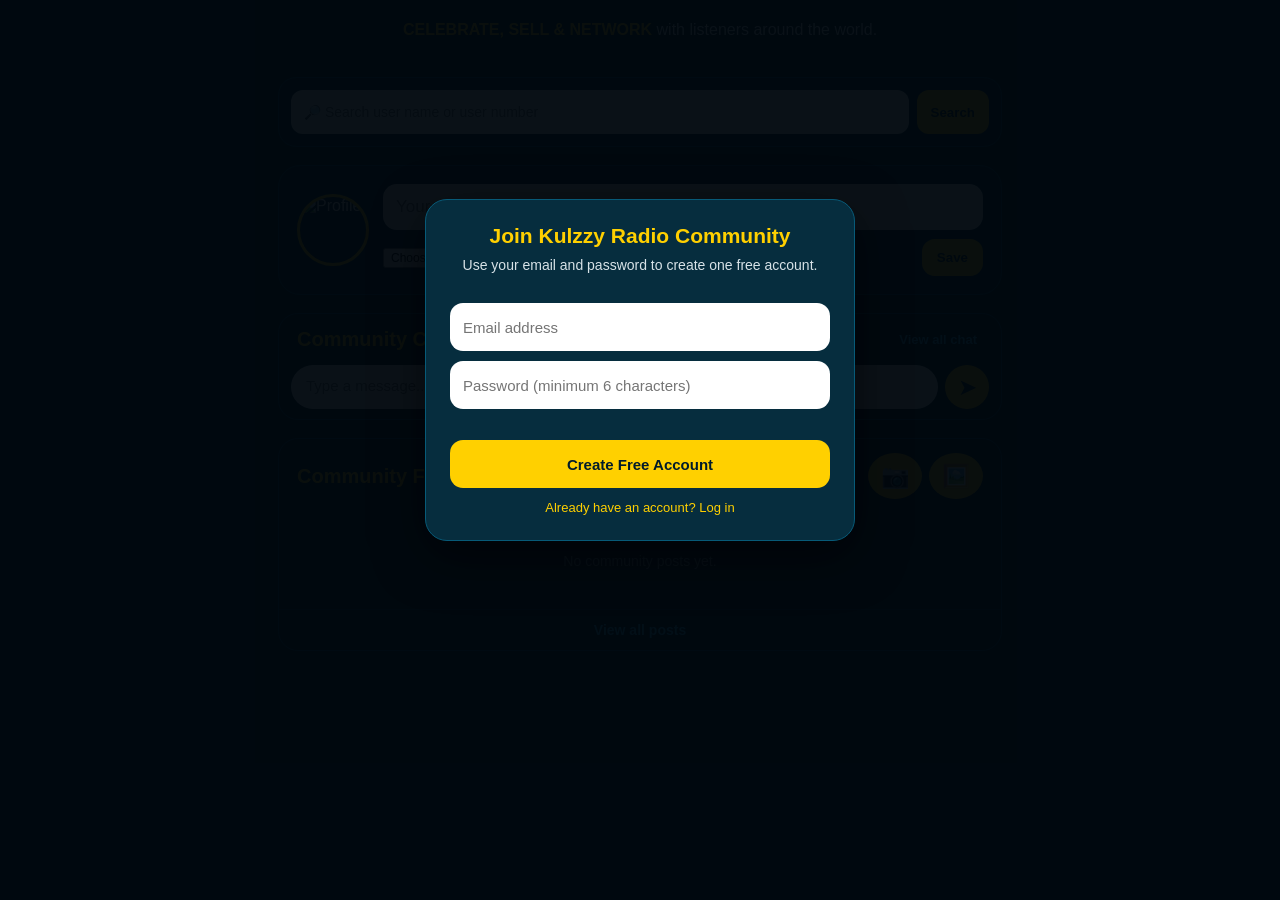
==== commit 9f14cff1: "Add files via upload" ====
--- a/index.html
+++ b/index.html
@@ -1147,6 +1147,204 @@
         font-size:12px;
       }
     }
+
+
+/* =========================
+   COMMUNITY LAYOUT REQUEST
+========================= */
+
+.community-section{
+    background:transparent;
+}
+
+.community-layout{
+    width:100%;
+    display:flex;
+    flex-direction:column;
+    gap:18px;
+}
+
+.community-pair{
+    width:100%;
+    padding:0 18px;
+}
+
+.community-pair .community-section{
+    margin:0;
+    min-width:0;
+}
+
+.community-section-title{
+    display:flex;
+    align-items:center;
+    gap:10px;
+}
+
+.community-section-title > span{
+    flex:0 0 auto;
+}
+
+.community-inline-composer{
+    position:relative;
+    left:auto;
+    bottom:auto;
+    transform:none;
+    width:auto;
+    max-width:none;
+    align-self:auto;
+    margin:0;
+    background:transparent;
+    border:0;
+    border-radius:0;
+    padding:0;
+    z-index:1;
+    display:flex;
+    align-items:center;
+    flex:1;
+    min-width:0;
+}
+
+.community-inline-composer .composer-row{
+    width:100%;
+    align-items:center;
+    justify-content:flex-start;
+    gap:7px;
+}
+
+.community-chat-composer .message-box{
+    width:100%;
+    min-height:46px;
+}
+
+.community-chat-composer .composer-btn{
+    flex:0 0 46px;
+    width:46px;
+    height:46px;
+}
+
+.community-chat-composer .composer-row{
+    flex:1;
+}
+
+.community-feed-composer{
+    flex:0 0 auto;
+}
+
+.community-feed-composer .composer-row{
+    flex-wrap:nowrap;
+}
+
+.community-feed-composer .composer-btn{
+    flex:0 0 46px;
+    width:46px;
+    height:46px;
+}
+
+@media(max-width:700px){
+    .community-pair{
+        padding:0 18px;
+    }
+
+    .community-section-title{
+        gap:7px;
+    }
+
+    .community-inline-composer{
+        min-width:0;
+    }
+
+    .community-inline-composer .composer-btn{
+        width:42px;
+        height:42px;
+        min-width:42px;
+        flex-basis:42px;
+        font-size:19px;
+    }
+
+    .community-chat-composer .message-box{
+        min-height:42px;
+        padding:11px 10px;
+        font-size:14px;
+    }
+}
+
+
+
+/* =========================
+   COMMUNITY CHAT FINAL LAYOUT
+========================= */
+
+.community-chat-composer-under{
+    width:100%;
+    padding:0 12px 10px;
+}
+
+.community-chat-composer-under .composer-row{
+    display:flex;
+    align-items:center;
+    gap:7px;
+    width:100%;
+}
+
+.community-chat-composer-under .message-box{
+    flex:1;
+    width:auto;
+    min-width:0;
+    height:44px;
+    min-height:44px;
+    max-height:44px;
+    resize:none;
+    overflow:hidden;
+    border-radius:22px;
+    padding:11px 15px;
+    font-size:15px;
+    line-height:1.35;
+}
+
+.community-chat-composer-under .composer-btn{
+    flex:0 0 44px;
+    width:44px;
+    height:44px;
+    min-width:44px;
+    border-radius:50%;
+}
+
+.community-chat-list.chat-limited{
+    display:flex;
+    flex-direction:column;
+    overflow:hidden;
+}
+
+.community-chat-list.chat-limited .community-chat-message{
+    display:none;
+}
+
+.community-chat-list.chat-limited .community-chat-message.chat-visible{
+    display:flex;
+}
+
+@media(max-width:500px){
+    .community-chat-composer-under{
+        padding:0 10px 9px;
+    }
+
+    .community-chat-composer-under .message-box{
+        height:42px;
+        min-height:42px;
+        max-height:42px;
+        border-radius:21px;
+        padding:10px 14px;
+        font-size:14px;
+    }
+
+    .community-chat-composer-under .composer-btn{
+        flex:0 0 42px;
+        width:42px;
+        height:42px;
+        min-width:42px;
+    }
+}
+
 </style>
 </head>
 
@@ -1316,7 +1514,11 @@
 </div>
 
 
-<!-- COMMUNITY CHAT -->
+<!-- COMMUNITY CHAT / FEED LAYOUT -->
+
+<div class="community-layout">
+
+<div class="community-pair community-chat-pair">
 
 <section class="community-section community-chat-section">
 
@@ -1324,6 +1526,7 @@
 
 <div class="community-section-title">
 <span>Community Chat</span>
+
 <button
     id="viewAllChatBtn"
     class="community-view-btn"
@@ -1332,69 +1535,9 @@
 </button>
 </div>
 
-<div
-    id="communityChatList"
-    class="community-chat-list">
-</div>
-
-</div>
-
-</section>
-
-
-<!-- COMMUNITY FEED -->
-
-<section class="community-section community-feed-title">
-
-<div class="community-card">
-
-<div class="community-section-title">
-<span>Community Feed</span>
-</div>
-
-<main id="feed" class="feed">
-
-<div
-class="empty"
-id="emptyFeed">
-No community posts yet.
-</div>
-
-</main>
-
-<button
-    id="viewAllPostsBtn"
-    class="community-bottom-link"
-    type="button">
-    View all posts
-</button>
-
-</div>
-
-</section>
-
-</div>
-
-
-<!-- COMPOSER -->
-
-<div class="composer">
+<div class="community-chat-composer-under">
 
 <div class="composer-row">
-
-<button
-id="cameraBtn"
-class="composer-btn">
-📷
-</button>
-
-<input
-id="cameraInput"
-class="hidden-input"
-type="file"
-accept="image/*"
-capture="environment">
-
 
 <textarea
 id="messageBox"
@@ -1404,6 +1547,53 @@
 placeholder="Type a message...">
 </textarea>
 
+<button
+id="sendBtn"
+class="composer-btn">
+➤
+</button>
+
+</div>
+
+</div>
+
+<div
+    id="communityChatList"
+    class="community-chat-list">
+</div>
+
+</div>
+
+</section>
+
+</div>
+
+
+<div class="community-pair community-feed-pair">
+
+<section class="community-section community-feed-title">
+
+<div class="community-card">
+
+<div class="community-section-title">
+<span>Community Feed</span>
+
+<div class="community-inline-composer community-feed-composer">
+
+<div class="composer-row">
+
+<button
+id="cameraBtn"
+class="composer-btn">
+📷
+</button>
+
+<input
+id="cameraInput"
+class="hidden-input"
+type="file"
+accept="image/*"
+capture="environment">
 
 <button
 id="uploadBtn"
@@ -1417,14 +1607,31 @@
 type="file"
 accept="image/*">
 
+</div>
+
+</div>
+</div>
+
+<main id="feed" class="feed">
+
+<div
+class="empty"
+id="emptyFeed">
+No community posts yet.
+</div>
+
+</main>
 
 <button
-id="sendBtn"
-class="composer-btn">
-➤
+    id="viewAllPostsBtn"
+    class="community-bottom-link"
+    type="button">
+    View all posts
 </button>
 
 </div>
+
+</section>
 
 </div>
 
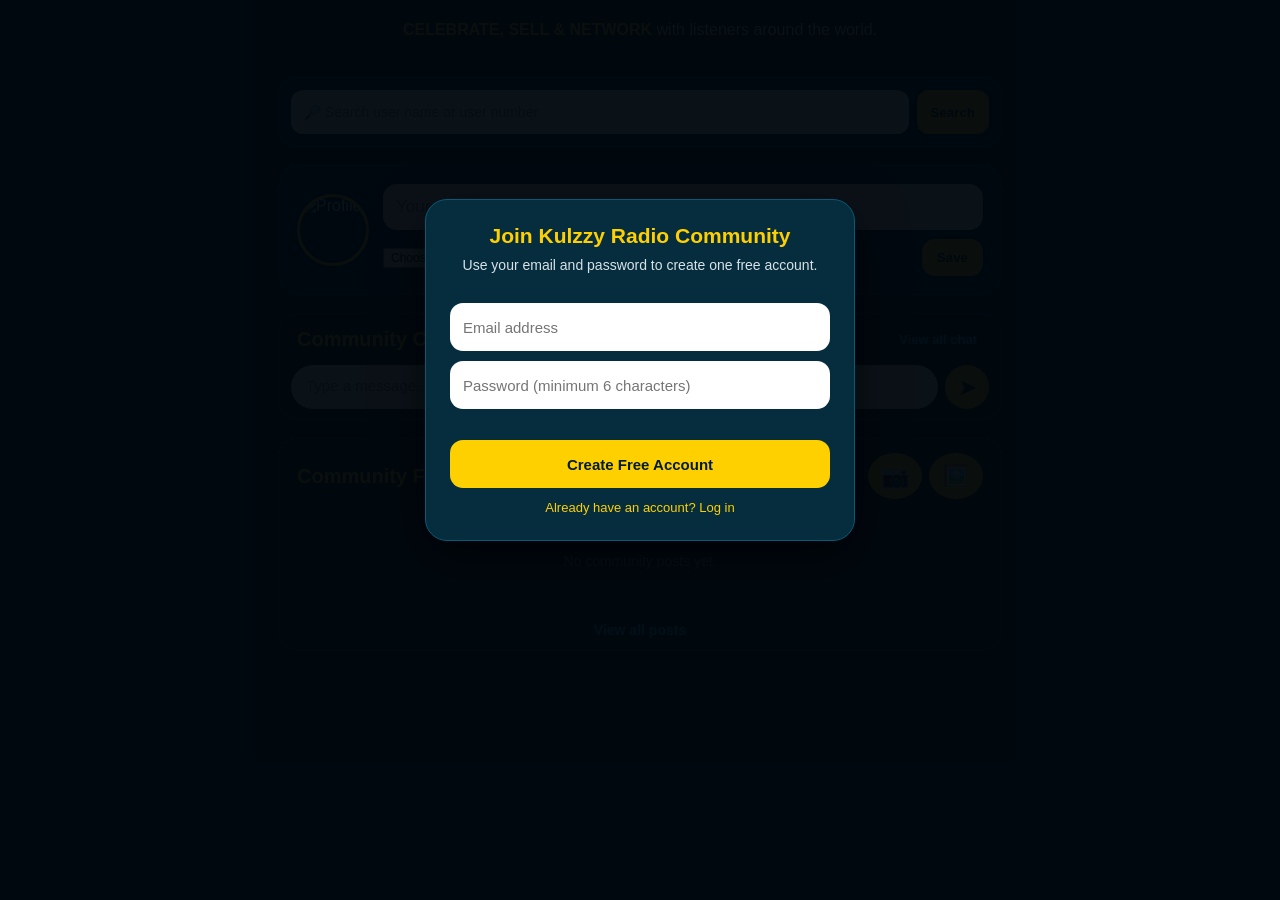
==== commit 268d6a53: "Add files via upload" ====
--- a/index.html
+++ b/index.html
@@ -437,14 +437,18 @@
 
 .private-chat-box{
     display:flex;
-    gap:6px;
-    margin-top:8px;
+    align-items:center;
+    gap:5px;
+    margin:0;
+    flex:1 1 auto;
+    min-width:120px;
 }
 
 .private-chat-input{
-    flex:1;
+    flex:1 1 auto;
     min-width:0;
-    height:34px;
+    width:100%;
+    height:32px;
     border:1px solid #075a78;
     outline:0;
     border-radius:10px;
@@ -676,9 +680,20 @@
 .post-actions{
     display:flex;
     align-items:center;
+    flex-wrap:wrap;
     padding:9px 12px;
     gap:7px;
     border-top:1px solid #075a78;
+    overflow:visible;
+}
+
+.post-actions .action-btn{
+    flex:0 1 auto;
+}
+
+.post-actions .click-count{
+    flex:0 0 auto;
+    margin-left:auto;
 }
 
 .action-btn{
@@ -1044,6 +1059,24 @@
 .action-btn{white-space:nowrap}.action-btn.shared{color:#38bdf8}.action-btn.reposted{color:#ffd000}
 
 @media(max-width:500px){.user-search-wrap{margin-left:18px;margin-right:18px}.user-search-row{gap:6px}.user-search-btn{padding:0 11px}.post-gallery.one .gallery-item{height:250px}.post-gallery.two .gallery-item,.post-gallery.three .gallery-item,.post-gallery.more .gallery-item{height:170px}.post-preview-gallery img{height:145px}.social-profile-card{padding:13px}.social-stats{gap:5px}}
+
+@media(max-width:500px){
+    .post-actions{
+        padding:8px 10px;
+        gap:5px;
+    }
+
+    .post-actions .action-btn{
+        padding:7px 8px;
+        font-size:13px;
+    }
+
+    .post-actions .click-count{
+        margin-left:0;
+        font-size:13px;
+    }
+}
+
 /* =========================
    KULZZY CHAT + FEED CONTROLS
 ========================= */
@@ -1087,13 +1120,11 @@
 }
 
 /* Show 4 chat messages at a time */
-.community-chat-list.chat-limited
-.community-chat-message{
+.community-chat-list.chat-limited .community-chat-message{
     display:none;
 }
 
-.community-chat-list.chat-limited
-.community-chat-message.chat-visible{
+.community-chat-list.chat-limited .community-chat-message.chat-visible{
     display:flex;
 }
 
@@ -1785,7 +1816,9 @@
     onAuthStateChanged,
     createUserWithEmailAndPassword,
     signInWithEmailAndPassword,
-    signOut
+    signOut,
+    setPersistence,
+    browserLocalPersistence
 }from"https://www.gstatic.com/firebasejs/10.12.2/firebase-auth.js";
 
 
@@ -2156,6 +2189,7 @@
 let latestChatSnapshot=null;
 let showAllChat=false;
 let showAllPosts=false;
+let chatShownCount=4;
 let privateChatUnsubs={};
 let privateChatThreads={};
 
@@ -3189,8 +3223,8 @@
 
     messages.sort((a,b)=>(a.time || 0)-(b.time || 0));
 
-    /* Keep all messages in a fixed-height scroll box. */
-    const visible=messages;
+    /* Show only four messages at a time. */
+    const visible=messages.slice(0,chatShownCount);
 
     if(!visible.length){
         communityChatList.innerHTML=`
@@ -3250,6 +3284,26 @@
                     <div class="community-chat-name">
                         ${esc(name)}
                     </div>
+
+                    ${
+                        !isOwnMessage && message.uid
+                        ? `
+                            <div class="private-chat-box">
+                                <input
+                                    class="private-chat-input"
+                                    type="text"
+                                    maxlength="500"
+                                    placeholder="Private message...">
+                                <button
+                                    class="private-chat-send"
+                                    type="button">
+                                    Send
+                                </button>
+                            </div>
+                        `
+                        : ""
+                    }
+
                     <div class="community-chat-time">
                         ${time(message.time)}
                     </div>
@@ -3262,19 +3316,6 @@
                 ${
                     !isOwnMessage && message.uid
                     ? `
-                        <div class="private-chat-box">
-                            <input
-                                class="private-chat-input"
-                                type="text"
-                                maxlength="500"
-                                placeholder="Private message ${esc(name)}...">
-                            <button
-                                class="private-chat-send"
-                                type="button">
-                                Send
-                            </button>
-                        </div>
-
                         <div class="private-chat-status">
                             Private chat with ${esc(name)}
                         </div>
@@ -3351,6 +3392,47 @@
 
         communityChatList.appendChild(div);
     });
+
+    let moreButton=
+        communityChatList.parentElement.querySelector(
+            ".community-chat-more"
+        );
+
+    if(messages.length>chatShownCount){
+
+        if(!moreButton){
+
+            moreButton=
+                document.createElement("button");
+
+            moreButton.type="button";
+            moreButton.className=
+                "community-chat-more";
+            moreButton.textContent=
+                "READ MORE";
+
+            moreButton.addEventListener(
+                "click",
+                ()=>{
+                    chatShownCount += 4;
+                    renderCommunityChat(
+                        latestChatSnapshot,
+                        false
+                    );
+                }
+            );
+
+            communityChatList.parentElement.appendChild(
+                moreButton
+            );
+        }
+
+        moreButton.style.display="block";
+
+    }else if(moreButton){
+
+        moreButton.style.display="none";
+    }
 
     viewAllChatBtn.textContent=
         messages.length > 5
@@ -4361,7 +4443,12 @@
    START
 ========================= */
 
-startAuthListener();
+setPersistence(auth,browserLocalPersistence)
+    .then(()=>startAuthListener())
+    .catch(error=>{
+        console.error("Auth persistence error:",error);
+        startAuthListener();
+    });
 
 
 console.log(
@@ -4373,151 +4460,8 @@
     stopLiveCamera
 );
 
-    /* =========================
-   KULZZY CHAT / FEED PATCH
-========================= */
-
-(function(){
-
-    /* ---------- CHAT: 4 AT A TIME ---------- */
-
-    function setupCommunityChat(){
-
-        const list =
-            document.querySelector(".community-chat-list");
-
-        if(!list) return;
-
-        const messages =
-            Array.from(
-                list.querySelectorAll(".community-chat-message")
-            );
-
-        if(!messages.length) return;
-
-        let shown = 4;
-
-        list.classList.add("chat-limited");
-
-        function renderChat(){
-
-            messages.forEach(function(message,index){
-
-                if(index < shown){
-                    message.classList.add("chat-visible");
-                }else{
-                    message.classList.remove("chat-visible");
-                }
-
-            });
-
-            let more =
-                list.parentElement.querySelector(
-                    ".community-chat-more"
-                );
-
-            if(shown < messages.length){
-
-                if(!more){
-
-                    more =
-                        document.createElement("button");
-
-                    more.type="button";
-                    more.className=
-                        "community-chat-more";
-
-                    more.textContent=
-                        "READ MORE";
-
-                    list.parentElement.appendChild(
-                        more
-                    );
-
-                    more.addEventListener(
-                        "click",
-                        function(){
-
-                            shown += 4;
-
-                            renderChat();
-
-                        }
-                    );
-                }
-
-                more.style.display="block";
-
-            }else if(more){
-
-                more.style.display="none";
-
-            }
-
-        }
-
-        renderChat();
-
-        /*
-         * Re-run when Firebase adds new messages.
-         */
-        const observer =
-            new MutationObserver(function(){
-
-                const updated =
-                    Array.from(
-                        list.querySelectorAll(
-                            ".community-chat-message"
-                        )
-                    );
-
-                if(updated.length !== messages.length){
-
-                    messages.length=0;
-
-                    updated.forEach(function(item){
-                        messages.push(item);
-                    });
-
-                    renderChat();
-
-                }
-
-            });
-
-        observer.observe(list,{
-            childList:true,
-            subtree:true
-        });
-
-    }
-
-
-    /* ---------- INITIALIZE ---------- */
-
-    function initializeKulzzyPatch(){
-
-        setupCommunityChat();
-
-    }
-
-    if(
-        document.readyState ===
-        "loading"
-    ){
-
-        document.addEventListener(
-            "DOMContentLoaded",
-            initializeKulzzyPatch
-        );
-
-    }else{
-
-        initializeKulzzyPatch();
-
-    }
-
-})();
+
+
 </script>
 
 </body>
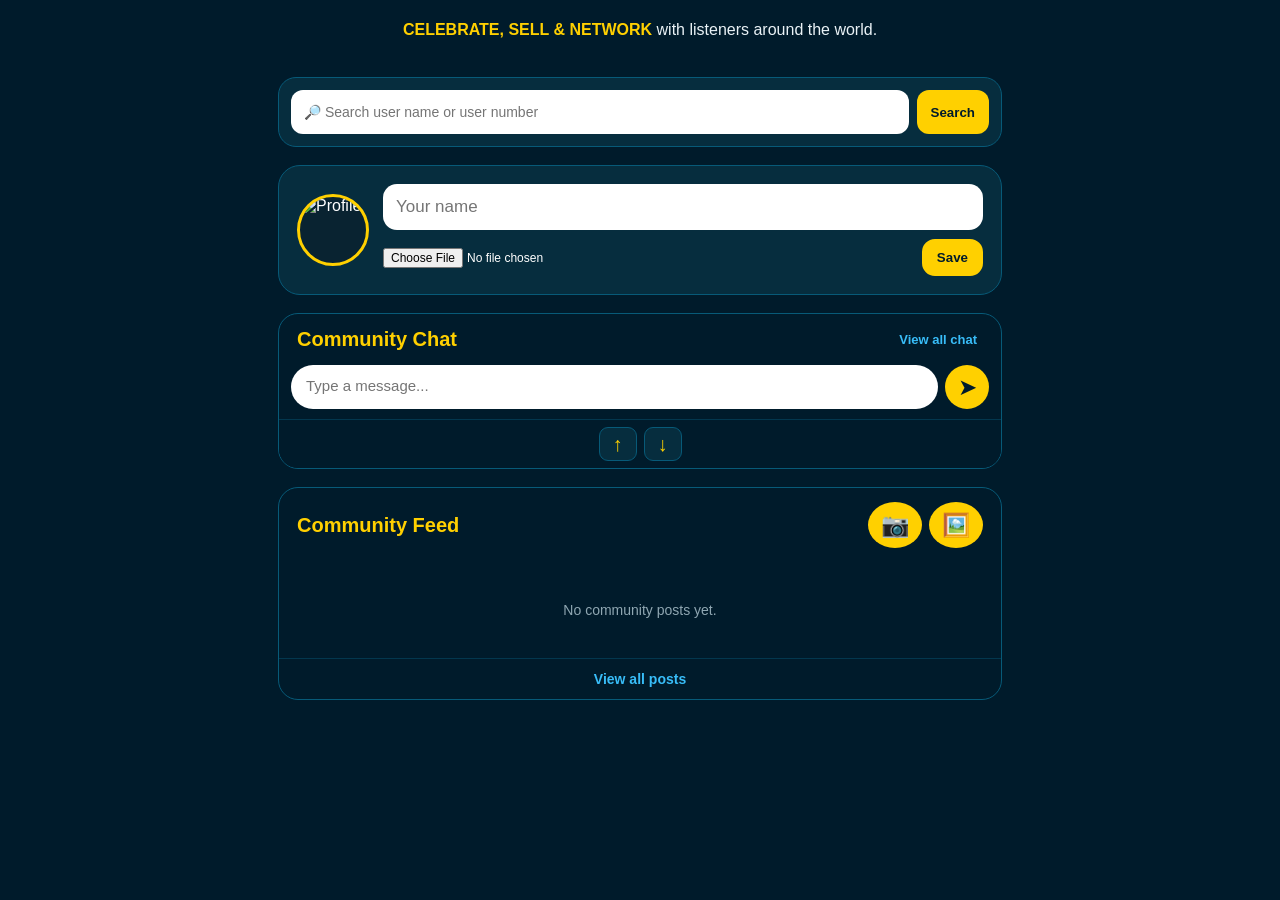
==== commit b27918dc: "Add files via upload" ====
--- a/index.html
+++ b/index.html
@@ -42,7 +42,8 @@
 
 
 .auth-gate{
-    position:fixed;inset:0;background:rgba(0,8,14,.96);z-index:20000;display:flex;align-items:center;justify-content:center;padding:20px;
+    display:none;
+    position:fixed;inset:0;background:rgba(0,8,14,.96);z-index:20000;align-items:center;justify-content:center;padding:20px;
 }
 .auth-card{width:100%;max-width:430px;background:#062d3e;border:1px solid #075a78;border-radius:22px;padding:24px;box-shadow:0 15px 50px rgba(0,0,0,.5);text-align:center;transform:translateY(-80px)}
 .auth-card h2{margin:0 0 8px;color:#ffd000;font-size:21px}
@@ -1142,6 +1143,49 @@
     cursor:pointer;
 }
 
+.community-chat-nav{
+    display:flex;
+    align-items:center;
+    justify-content:center;
+    gap:7px;
+    border-top:1px solid rgba(7,90,120,.45);
+    background:#001b2b;
+    padding:7px 10px;
+}
+
+.community-chat-window .community-chat-nav{
+    position:relative;
+    z-index:5;
+}
+
+.community-chat-nav .community-chat-more{
+    flex:1;
+    border-top:0;
+    padding:8px 10px;
+}
+
+.community-chat-up,
+.community-chat-down{
+    width:38px;
+    height:34px;
+    min-width:38px;
+    border:1px solid #075a78;
+    border-radius:9px;
+    background:#062d3e;
+    color:#ffd000;
+    font-size:20px;
+    font-weight:bold;
+    line-height:1;
+    cursor:pointer;
+}
+
+.community-chat-up:disabled,
+.community-chat-down:disabled{
+    opacity:.35;
+    cursor:default;
+}
+
+
 /* Feed controls */
 .community-feed-controls{
     display:flex;
@@ -1340,18 +1384,32 @@
     border-radius:50%;
 }
 
+.community-chat-window{
+    position:relative;
+}
+
 .community-chat-list.chat-limited{
     display:flex;
     flex-direction:column;
+    height:336px;
+    max-height:336px;
     overflow:hidden;
+    position:relative;
 }
 
 .community-chat-list.chat-limited .community-chat-message{
-    display:none;
+    display:flex;
 }
 
 .community-chat-list.chat-limited .community-chat-message.chat-visible{
     display:flex;
+}
+
+@media(max-width:500px){
+    .community-chat-list.chat-limited{
+        height:320px;
+        max-height:320px;
+    }
 }
 
 @media(max-width:500px){
@@ -1588,9 +1646,19 @@
 
 </div>
 
+<div class="community-chat-window">
+
 <div
     id="communityChatList"
     class="community-chat-list">
+</div>
+
+<div class="community-chat-nav">
+    <button type="button" class="community-chat-up" aria-label="Previous 4 messages">↑</button>
+    <button type="button" class="community-chat-more">READ MORE</button>
+    <button type="button" class="community-chat-down" aria-label="Next 4 messages">↓</button>
+</div>
+
 </div>
 
 </div>
@@ -2116,6 +2184,7 @@
         else credential=await signInWithEmailAndPassword(auth,email,password);
         firebaseUser=credential.user;
         setStableUserId(firebaseUser.uid);
+        localStorage.setItem("kulzzyCommunityLoggedIn","1");
         authEmail.value="";
         authPassword.value="";
         hideAuthGate();
@@ -2141,6 +2210,7 @@
 authLogout.onclick=async()=>{
     try{
         await signOut(auth);
+        localStorage.removeItem("kulzzyCommunityLoggedIn");
         localStorage.removeItem("kulzzyCommunityUserId");
         localStorage.removeItem("kulzzyCommunityProfile");
         location.reload();
@@ -2150,6 +2220,11 @@
 function startAuthListener(){
     return new Promise(resolve=>{
         let first=true;
+        const rememberedLogin=
+            localStorage.getItem("kulzzyCommunityLoggedIn")==="1";
+        if(rememberedLogin){
+            hideAuthGate();
+        }
         onAuthStateChanged(auth,async user=>{
             firebaseUser=user;
             if(user){
@@ -2161,7 +2236,9 @@
                                 resolve(user);
                 }
             }else{
-                showAuthGate();
+                if(!localStorage.getItem("kulzzyCommunityLoggedIn")){
+                    showAuthGate();
+                }
                 if(first){
                     first=false;
                     resolve(null);
@@ -3223,8 +3300,11 @@
 
     messages.sort((a,b)=>(a.time || 0)-(b.time || 0));
 
-    /* Show only four messages at a time. */
-    const visible=messages.slice(0,chatShownCount);
+    if(chatShownCount < 4) chatShownCount = 4;
+    if(chatShownCount > messages.length && messages.length) chatShownCount = Math.max(4, Math.ceil(messages.length / 4) * 4);
+
+    /* Keep the Community Chat space fixed to four messages. */
+    const visible=messages.slice(chatShownCount-4,chatShownCount);
 
     if(!visible.length){
         communityChatList.innerHTML=`
@@ -3393,46 +3473,41 @@
         communityChatList.appendChild(div);
     });
 
-    let moreButton=
+    const chatNav=
         communityChatList.parentElement.querySelector(
-            ".community-chat-more"
-        );
-
-    if(messages.length>chatShownCount){
-
-        if(!moreButton){
-
-            moreButton=
-                document.createElement("button");
-
-            moreButton.type="button";
-            moreButton.className=
-                "community-chat-more";
-            moreButton.textContent=
-                "READ MORE";
-
-            moreButton.addEventListener(
-                "click",
-                ()=>{
-                    chatShownCount += 4;
-                    renderCommunityChat(
-                        latestChatSnapshot,
-                        false
-                    );
-                }
-            );
-
-            communityChatList.parentElement.appendChild(
-                moreButton
-            );
+            ".community-chat-nav"
+        );
+
+    const moreButton=chatNav.querySelector(".community-chat-more");
+    const upButton=chatNav.querySelector(".community-chat-up");
+    const downButton=chatNav.querySelector(".community-chat-down");
+
+    moreButton.onclick=()=>{
+        if(chatShownCount < messages.length){
+            chatShownCount=Math.min(chatShownCount+4,messages.length);
+        }else{
+            chatShownCount=4;
         }
-
-        moreButton.style.display="block";
-
-    }else if(moreButton){
-
-        moreButton.style.display="none";
-    }
+        renderCommunityChat(latestChatSnapshot,false);
+    };
+
+    upButton.onclick=()=>{
+        if(chatShownCount>4){
+            chatShownCount=Math.max(4,chatShownCount-4);
+            renderCommunityChat(latestChatSnapshot,false);
+        }
+    };
+
+    downButton.onclick=()=>{
+        if(chatShownCount<messages.length){
+            chatShownCount=Math.min(chatShownCount+4,messages.length);
+            renderCommunityChat(latestChatSnapshot,false);
+        }
+    };
+
+    moreButton.style.display=messages.length>4?"block":"none";
+    upButton.disabled=chatShownCount<=4;
+    downButton.disabled=chatShownCount>=messages.length;
 
     viewAllChatBtn.textContent=
         messages.length > 5
@@ -3441,8 +3516,7 @@
 
     if(!fromPrivateUpdate){
         requestAnimationFrame(()=>{
-            communityChatList.scrollTop=
-                communityChatList.scrollHeight;
+            communityChatList.scrollTop=0;
         });
     }
 }
